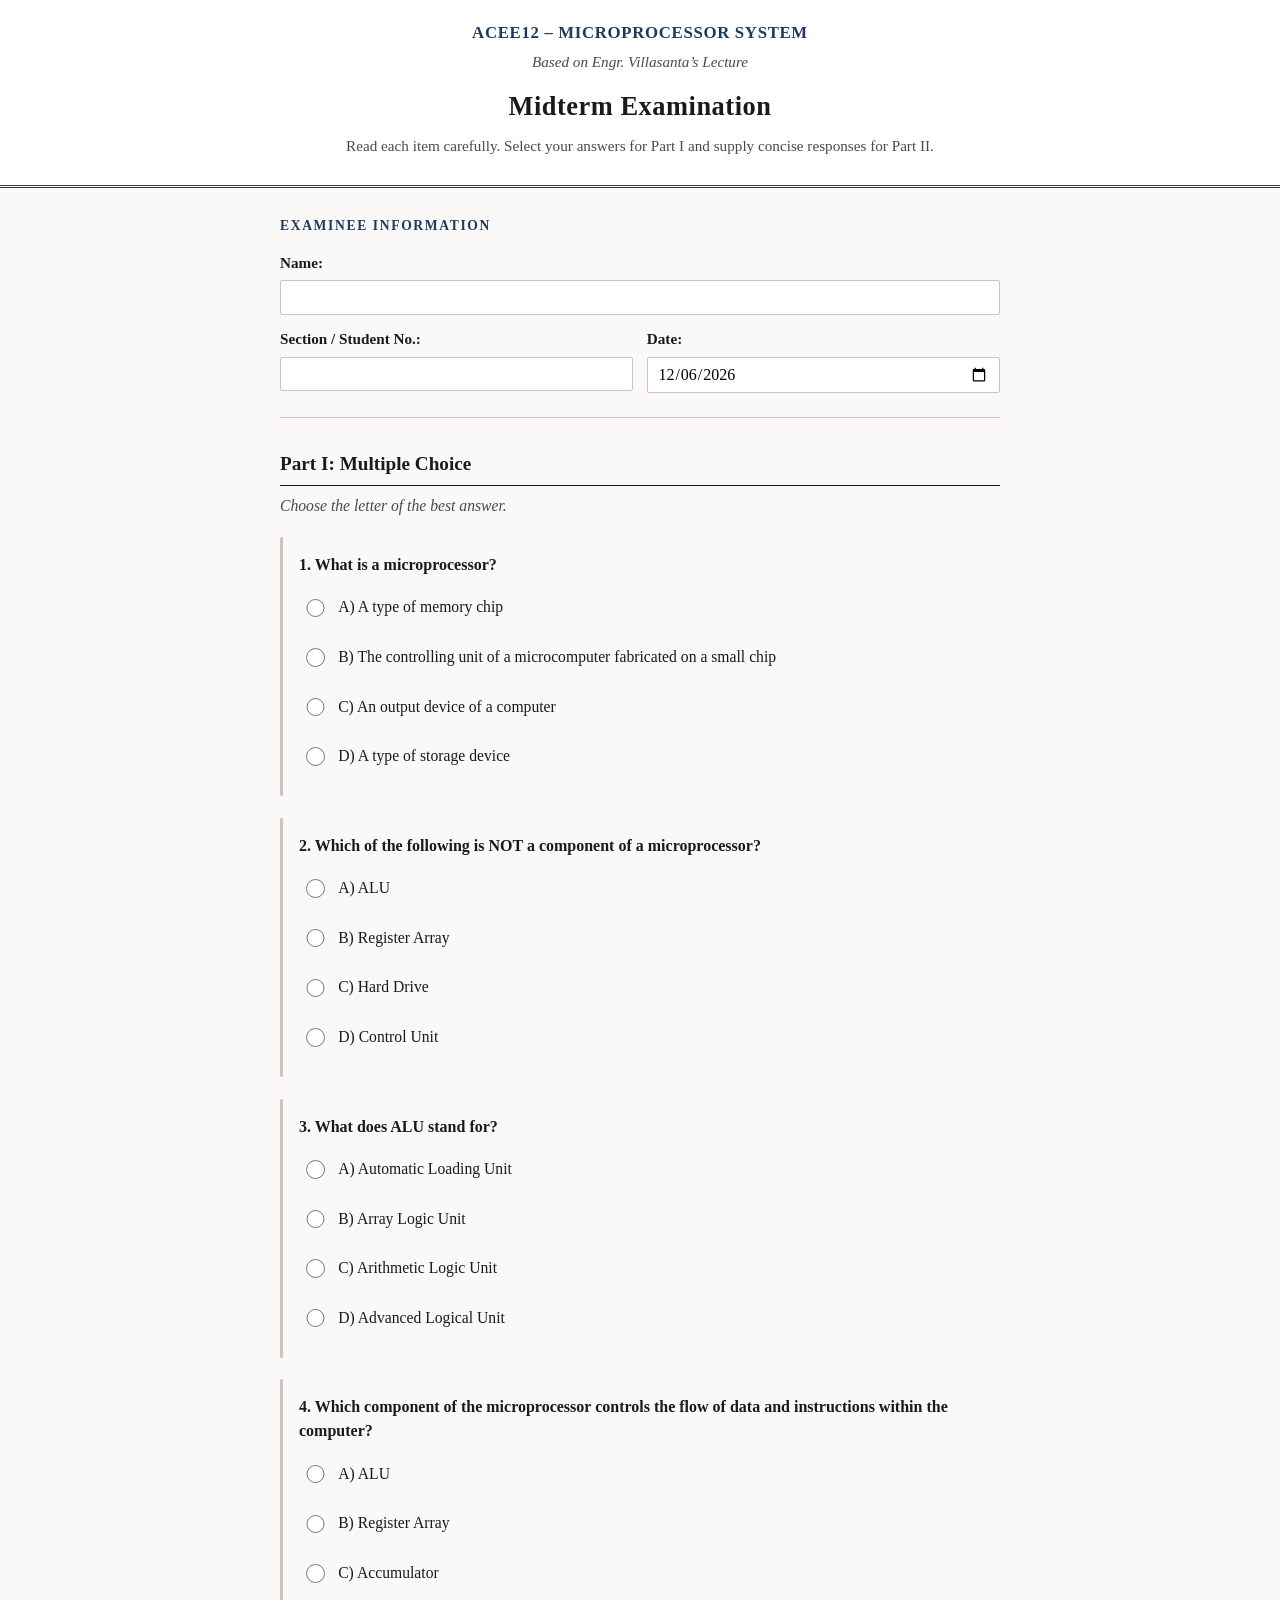
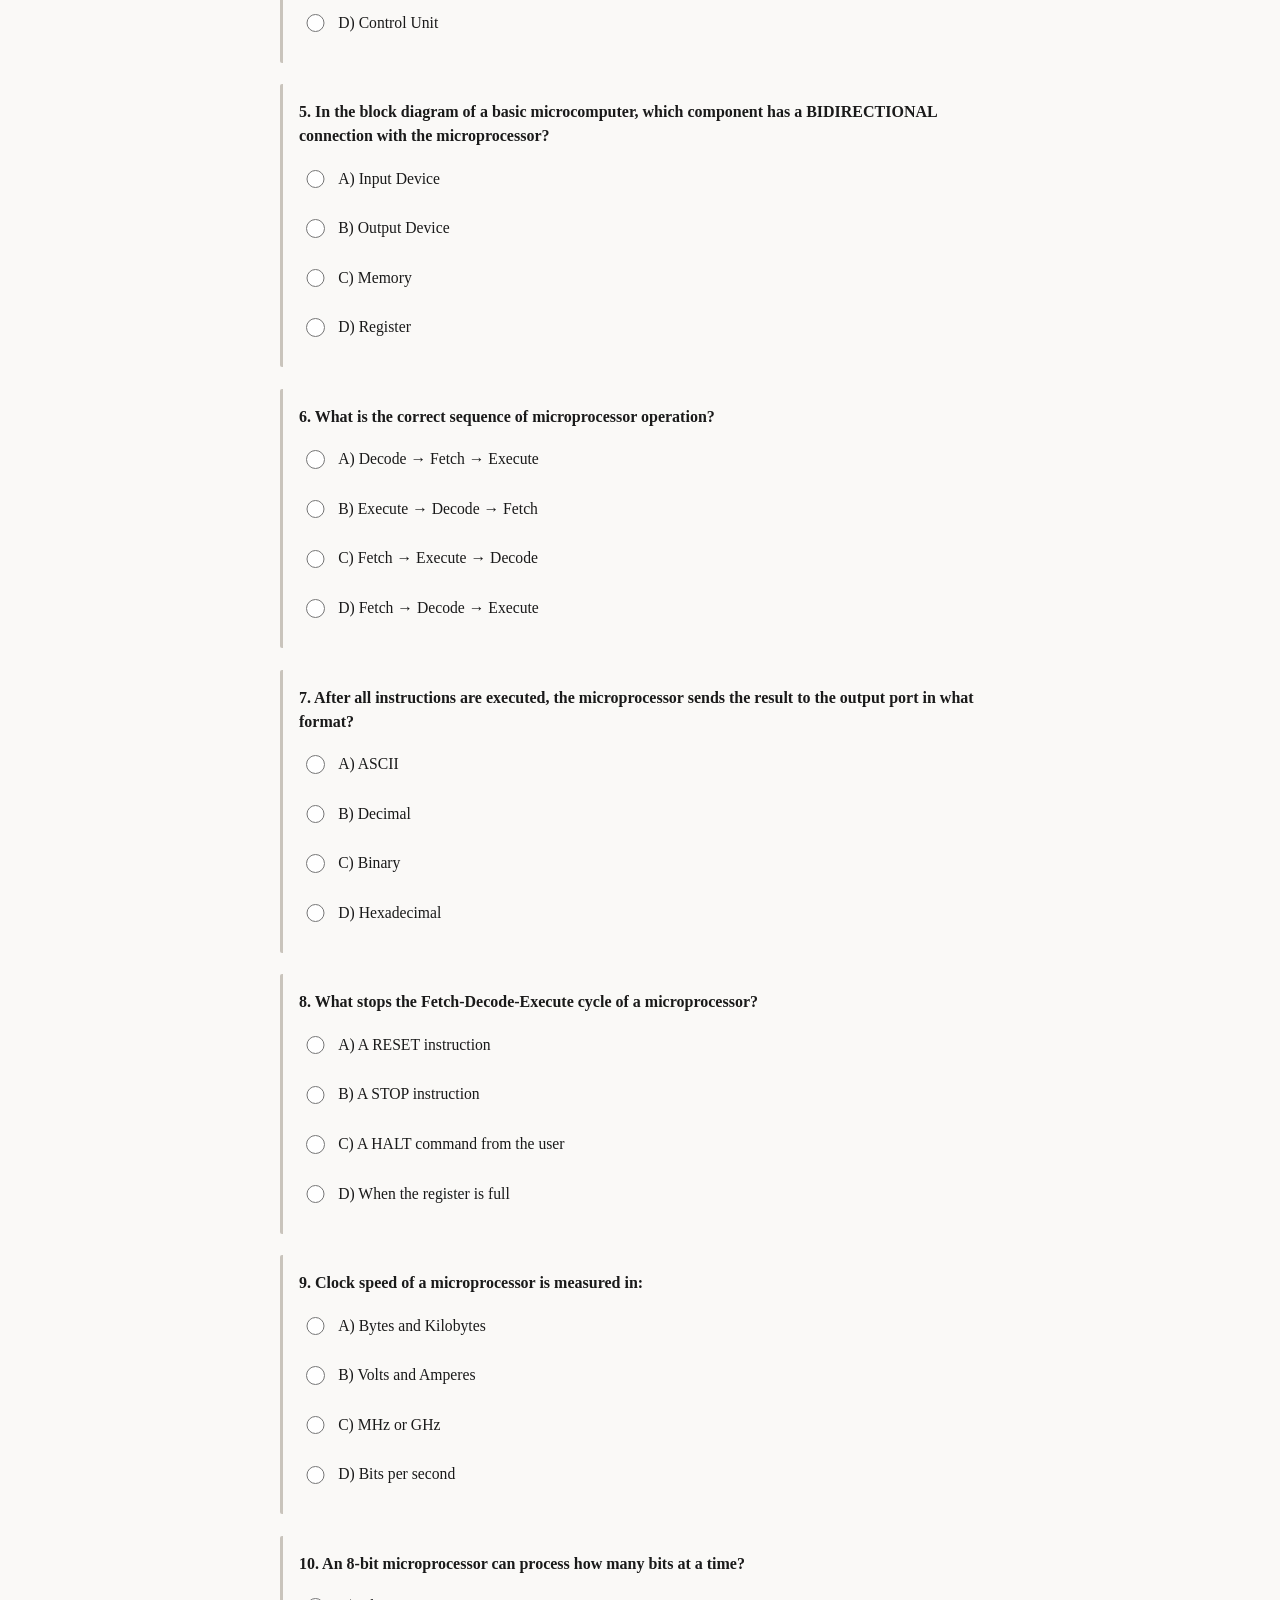
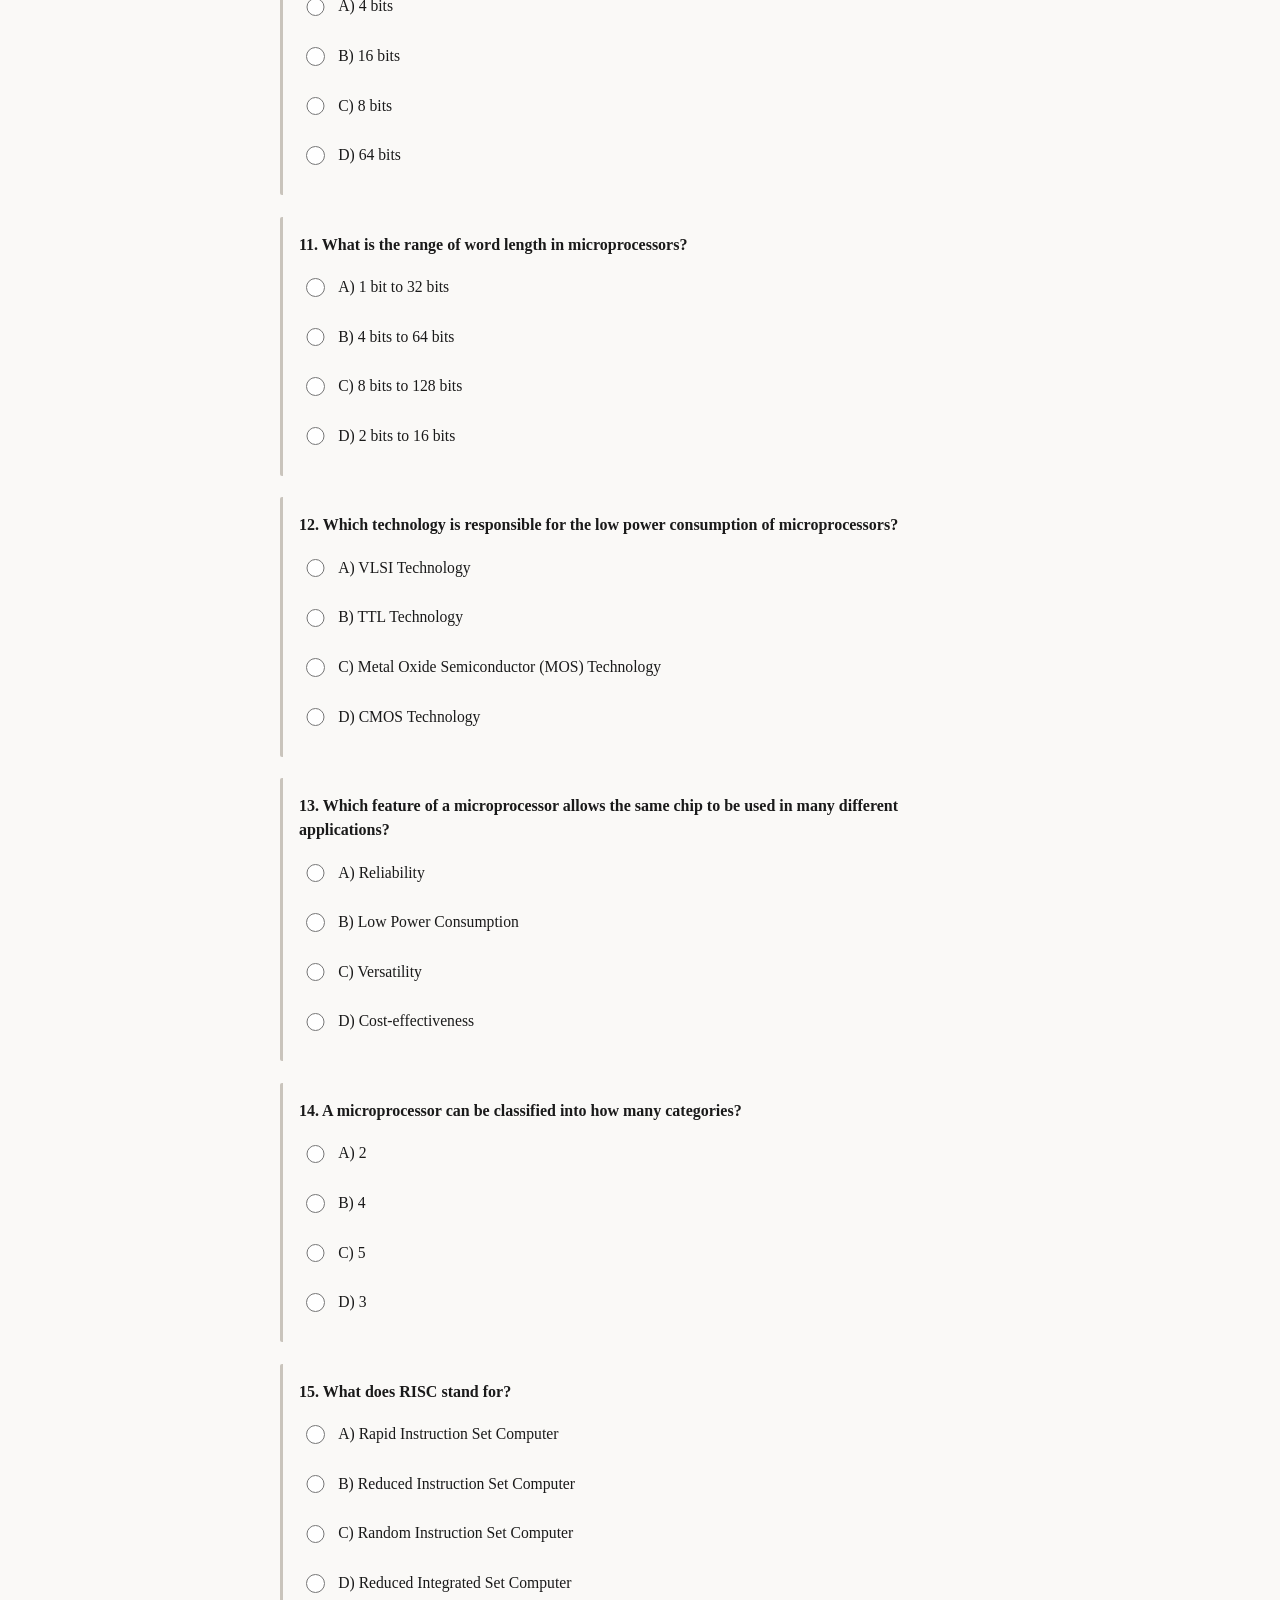
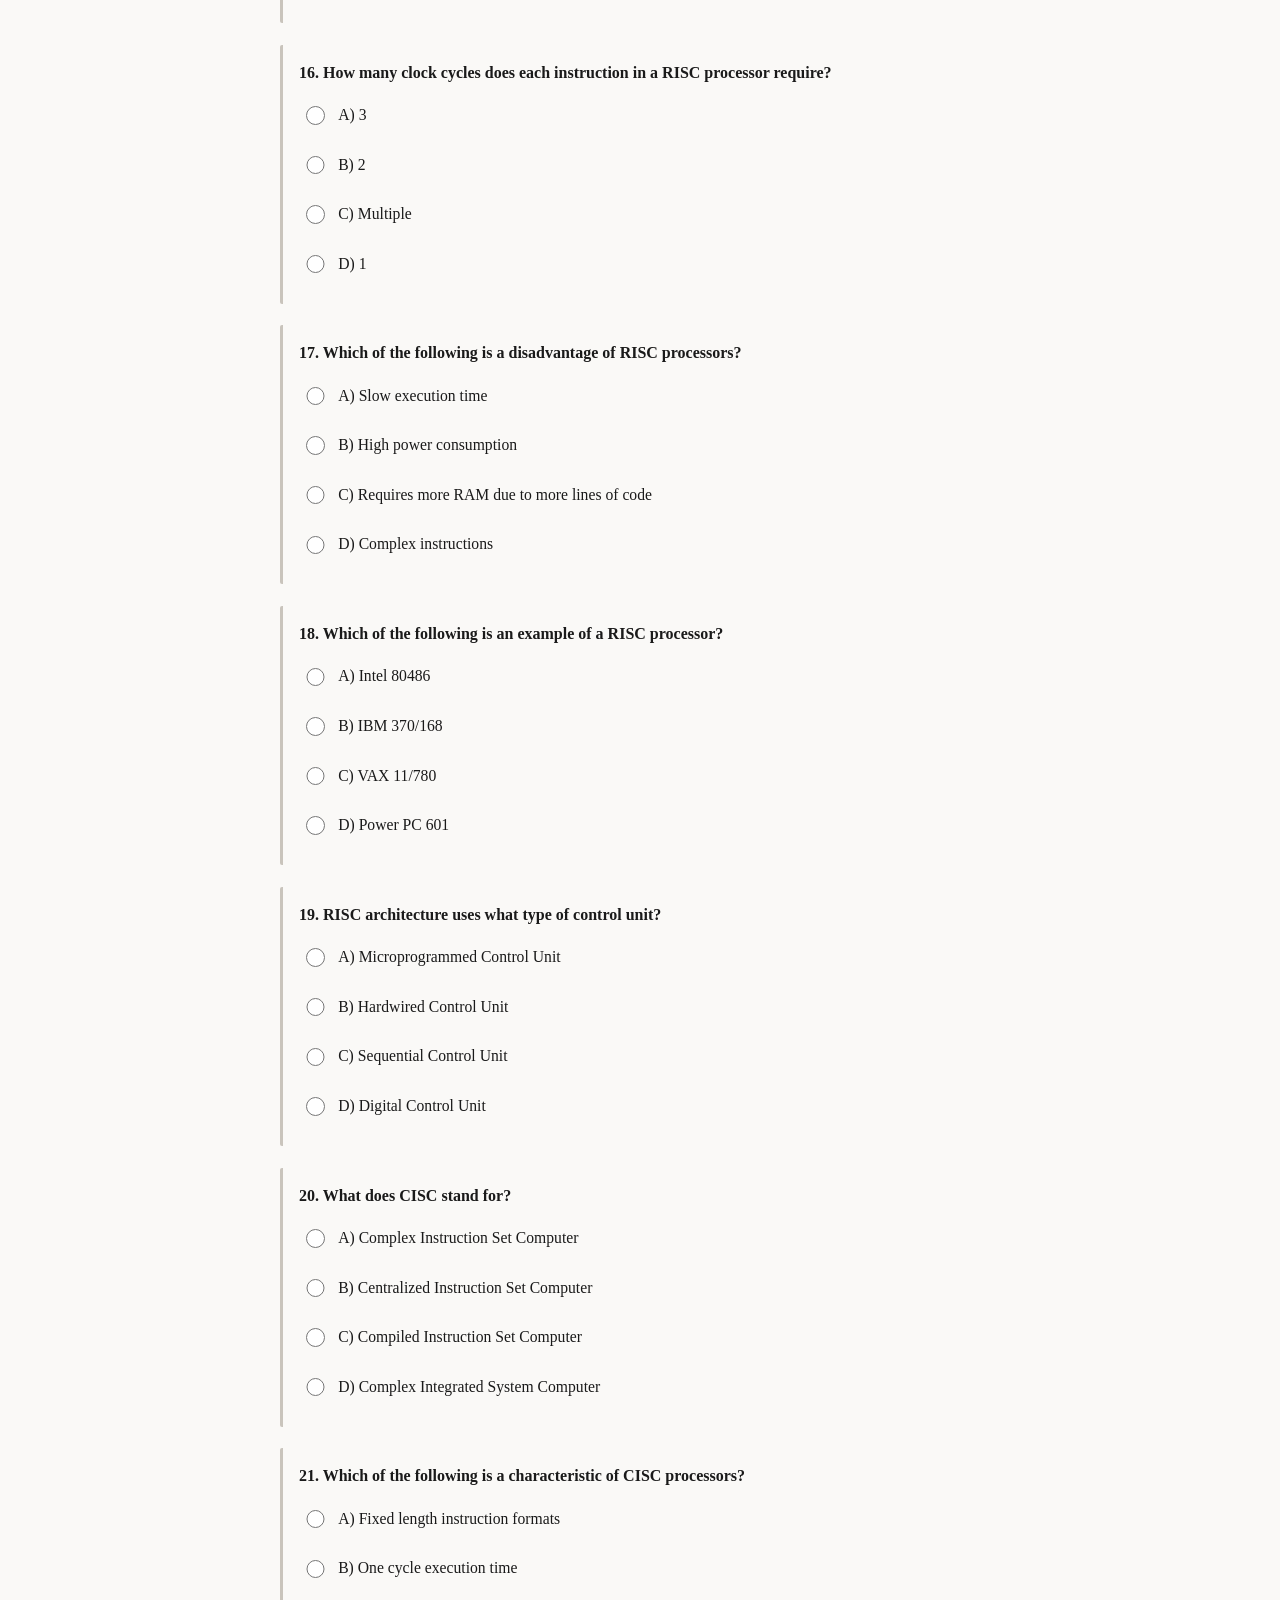
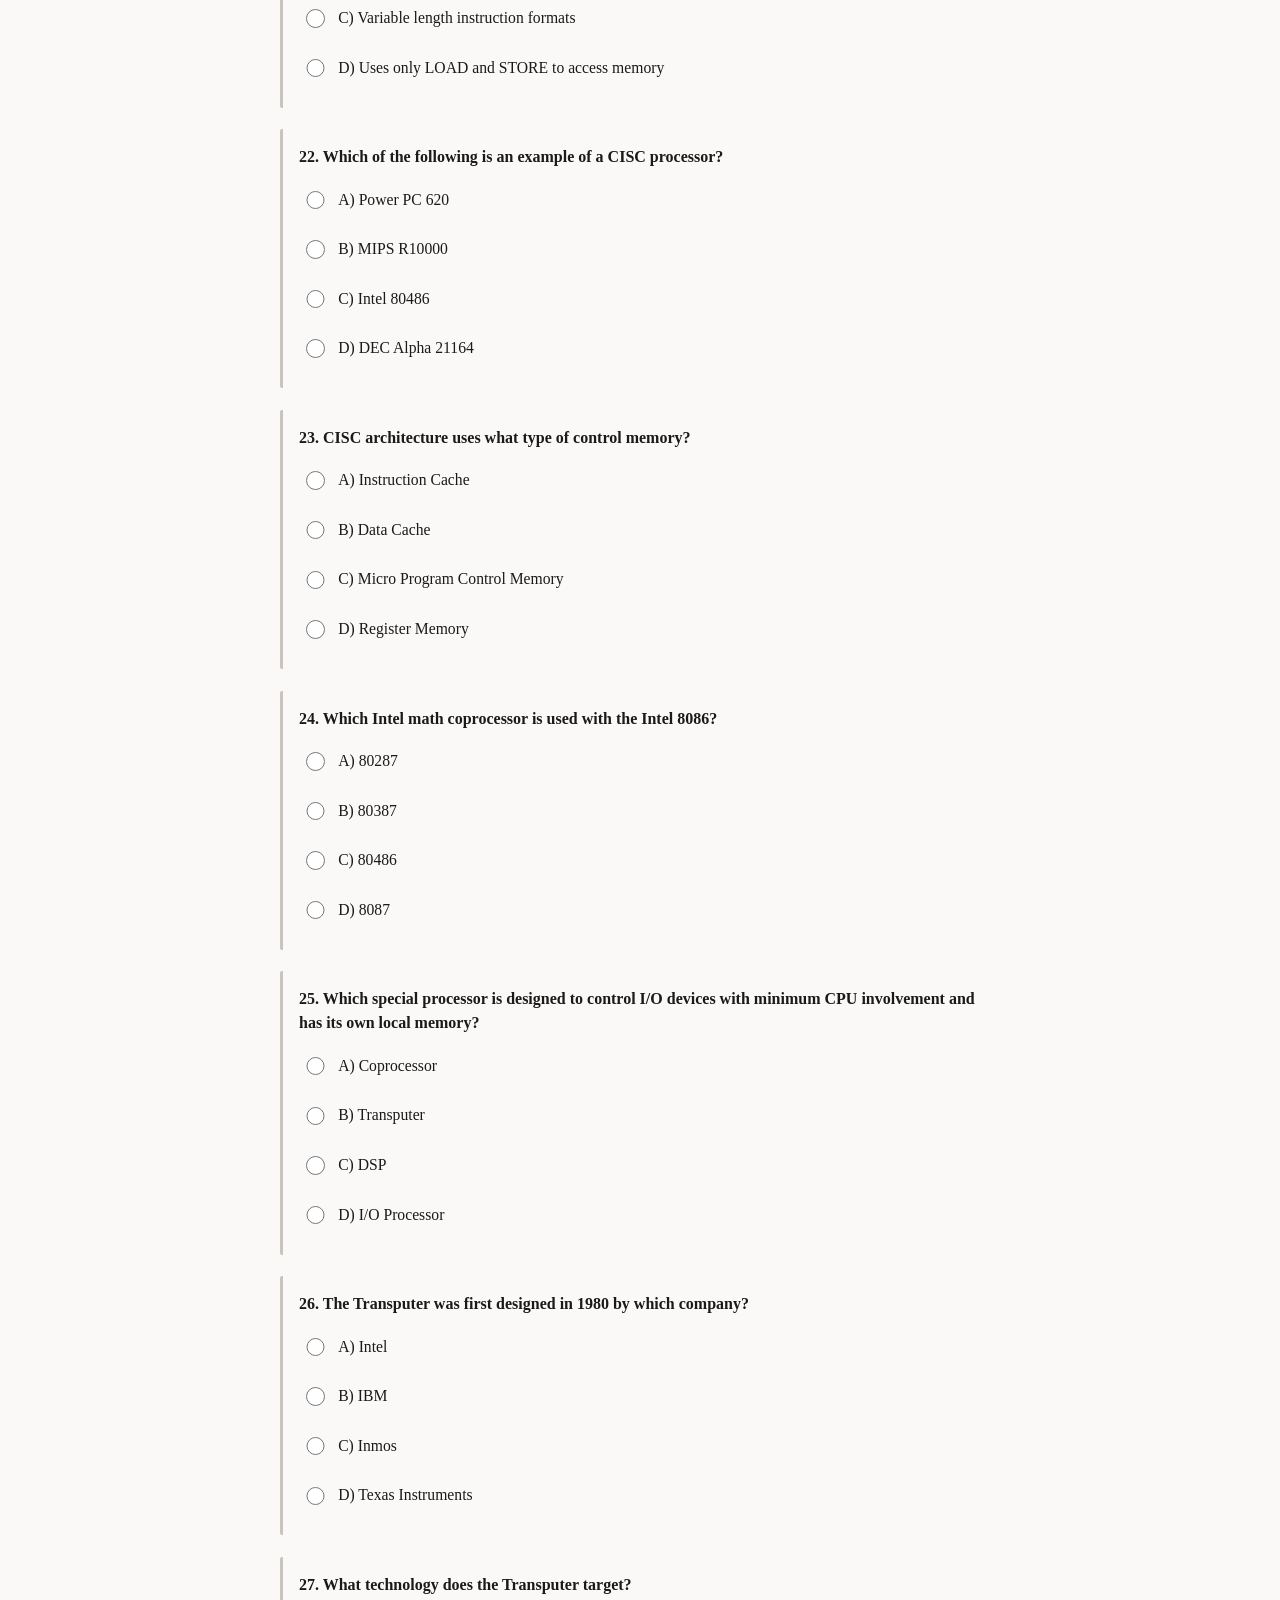
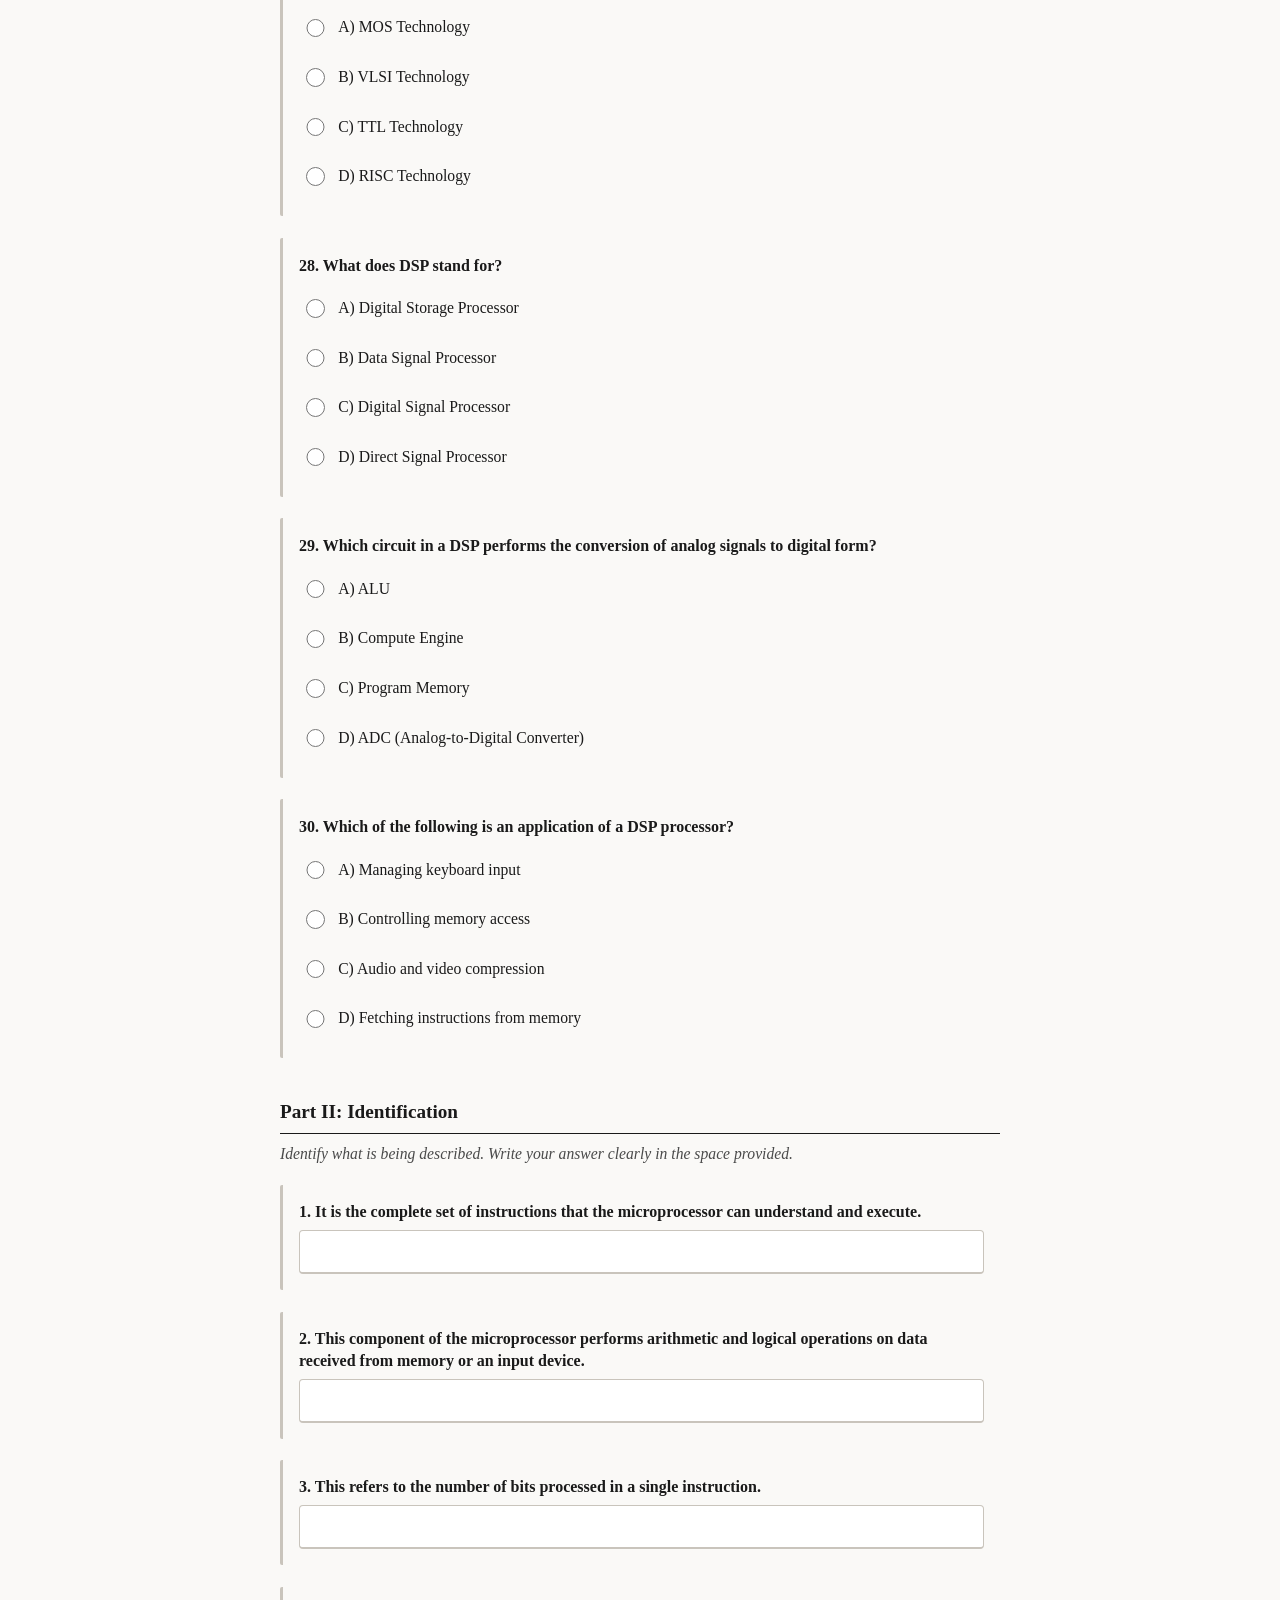
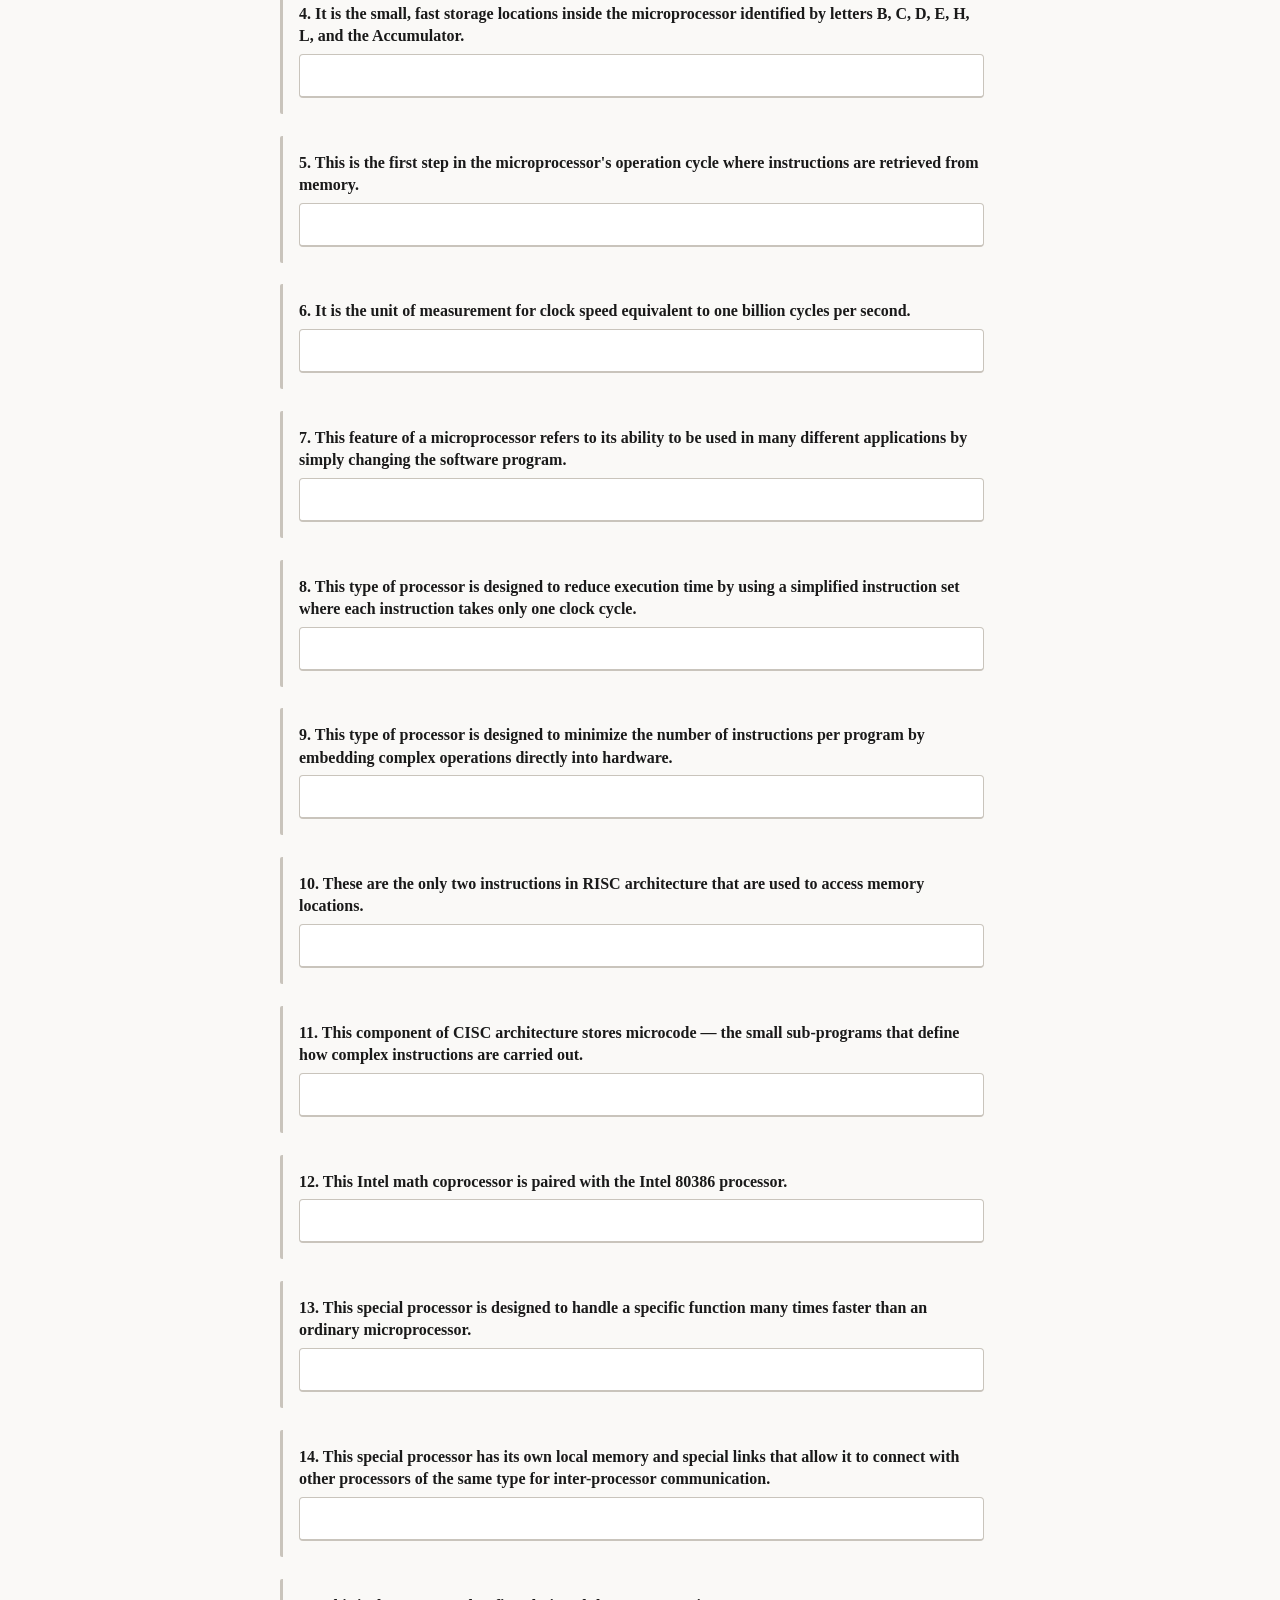
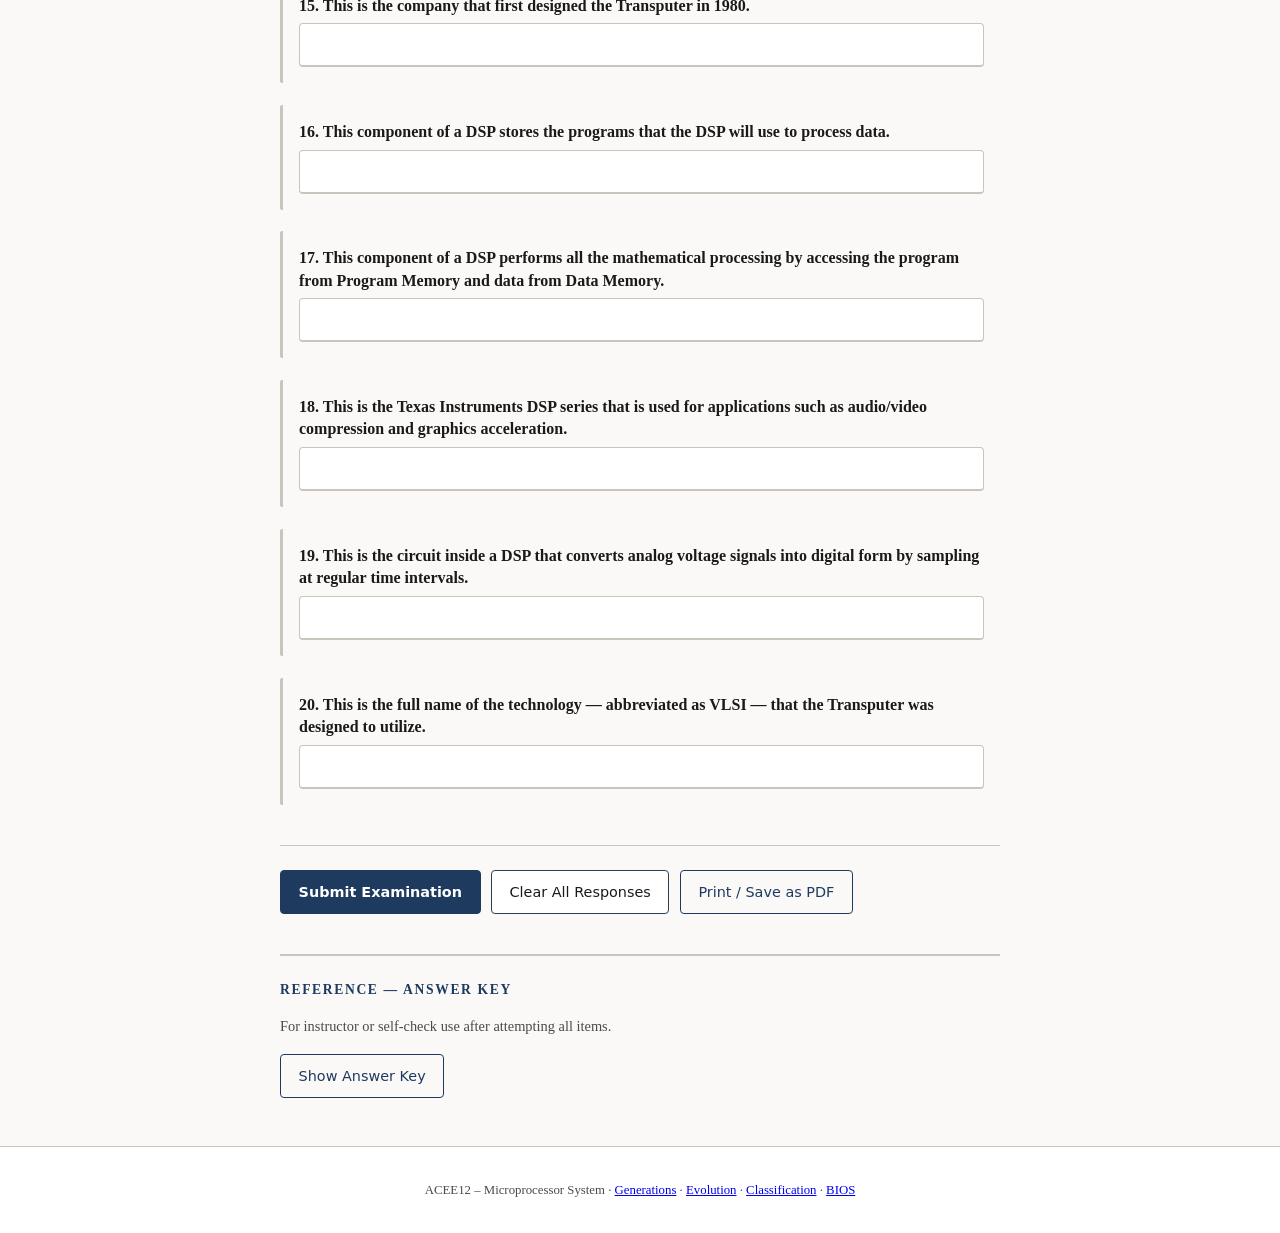
==== index.html @ 852d2b88 "Add files via upload" ====
<!DOCTYPE html>
<html lang="en">
<head>
  <meta charset="UTF-8" />
  <meta name="viewport" content="width=device-width, initial-scale=1.0, viewport-fit=cover" />
  <meta name="theme-color" content="#1e3a5f" />
  <title>ACEE12 – Microprocessor System | Midterm Examination</title>
  <link rel="stylesheet" href="styles.css" />
</head>
<body>
  <header class="exam-header">
    <div class="header-inner">
      <p class="course-code">ACEE12 – Microprocessor System</p>
      <p class="subtitle">Based on Engr. Villasanta&rsquo;s Lecture</p>
      <h1 class="exam-title">Midterm Examination</h1>
      <p class="instructions-lead">Read each item carefully. Select your answers for Part I and supply concise responses for Part II.</p>
    </div>
  </header>

  <main class="exam-main">
    <section class="student-block" aria-labelledby="student-info-heading">
      <h2 id="student-info-heading" class="section-label">Examinee Information</h2>
      <div class="student-grid">
        <label class="field">
          <span>Name:</span>
          <input type="text" name="student_name" id="student_name" autocomplete="name" />
        </label>
        <label class="field">
          <span>Section / Student No.:</span>
          <input type="text" name="student_id" id="student_id" autocomplete="off" />
        </label>
        <label class="field">
          <span>Date:</span>
          <input type="date" name="exam_date" id="exam_date" />
        </label>
      </div>
    </section>

    <form id="exam-form" novalidate>
      <section class="exam-part" aria-labelledby="part1-heading">
        <h2 id="part1-heading" class="part-title">Part I: Multiple Choice</h2>
        <p class="part-direction">Choose the letter of the best answer.</p>
        <div id="mc-container" class="questions"></div>
      </section>

      <section class="exam-part" aria-labelledby="part2-heading">
        <h2 id="part2-heading" class="part-title">Part II: Identification</h2>
        <p class="part-direction">Identify what is being described. Write your answer clearly in the space provided.</p>
        <div id="id-container" class="questions identification"></div>
      </section>

      <div class="actions">
        <button type="submit" class="btn btn-primary">Submit Examination</button>
        <button type="button" class="btn btn-secondary" id="btn-reset">Clear All Responses</button>
        <button type="button" class="btn btn-outline" id="btn-print">Print / Save as PDF</button>
      </div>
    </form>

    <section id="results-panel" class="results-panel hidden" aria-live="polite">
      <h2 class="part-title">Examination Summary</h2>
      <p id="results-summary" class="results-summary"></p>
      <div id="results-detail" class="results-detail"></div>
    </section>

    <section class="answer-key-section" aria-labelledby="key-heading">
      <h2 id="key-heading" class="section-label">Reference — Answer Key</h2>
      <p class="key-note">For instructor or self-check use after attempting all items.</p>
      <button type="button" class="btn btn-outline" id="btn-toggle-key">Show Answer Key</button>
      <div id="answer-key-content" class="answer-key-content hidden"></div>
    </section>
  </main>

  <footer class="exam-footer">
    <p>ACEE12 – Microprocessor System &middot; <a href="generations.html">Generations</a> &middot; <a href="evolution.html">Evolution</a> &middot; <a href="classification.html">Classification</a> &middot; <a href="bios.html">BIOS</a></p>
  </footer>

  <script src="exam.js"></script>
</body>
</html>
---- styles.css ----
/* Formal academic examination layout */

:root {
  --ink: #1a1a1a;
  --muted: #4a4a4a;
  --border: #2c3e50;
  --accent: #1e3a5f;
  --paper: #faf9f7;
  --rule: #c9c4bc;
  --success: #1b5e20;
  --error: #8b1538;
  --glow-green: rgba(46, 125, 50, 0.55);
  --glow-red: rgba(198, 40, 40, 0.55);
}

*,
*::before,
*::after {
  box-sizing: border-box;
}

html {
  font-size: 100%;
  -webkit-text-size-adjust: 100%;
  overflow-x: hidden;
}

body {
  margin: 0;
  font-family: "Georgia", "Times New Roman", Times, serif;
  color: var(--ink);
  background: var(--paper);
  line-height: 1.5;
  overflow-x: hidden;
  padding-left: env(safe-area-inset-left, 0);
  padding-right: env(safe-area-inset-right, 0);
  padding-bottom: env(safe-area-inset-bottom, 0);
}

.exam-header {
  border-bottom: 3px double var(--border);
  background: #fff;
  padding: 2rem clamp(0.875rem, 4vw, 1.5rem) 1.75rem;
  padding-top: max(1.25rem, env(safe-area-inset-top, 0));
}

.header-inner {
  max-width: 48rem;
  margin: 0 auto;
  text-align: center;
}

.course-code {
  margin: 0;
  font-size: 1.05rem;
  font-weight: 700;
  letter-spacing: 0.04em;
  text-transform: uppercase;
  color: var(--accent);
}

.subtitle {
  margin: 0.35rem 0 0;
  font-size: 0.95rem;
  font-style: italic;
  color: var(--muted);
}

.exam-title {
  margin: 1rem 0 0.75rem;
  font-size: clamp(1.2rem, 4.8vw + 0.5rem, 1.65rem);
  font-weight: 700;
  letter-spacing: 0.02em;
  border: none;
  line-height: 1.25;
  hyphens: auto;
  overflow-wrap: break-word;
}

.instructions-lead {
  margin: 0;
  font-size: clamp(0.88rem, 2.5vw, 0.95rem);
  color: var(--muted);
  max-width: 40rem;
  margin-left: auto;
  margin-right: auto;
  line-height: 1.45;
  overflow-wrap: break-word;
}

.exam-main {
  max-width: 48rem;
  margin: 0 auto;
  padding: 1.75rem clamp(0.875rem, 4vw, 1.5rem) 3rem;
  width: 100%;
}

.student-block {
  margin-bottom: 2rem;
  padding-bottom: 1.5rem;
  border-bottom: 1px solid var(--rule);
}

.section-label {
  font-size: 0.85rem;
  text-transform: uppercase;
  letter-spacing: 0.12em;
  color: var(--accent);
  margin: 0 0 1rem;
  font-weight: 700;
}

.student-grid {
  display: grid;
  gap: 0.85rem;
}

@media (min-width: 36rem) {
  .student-grid {
    grid-template-columns: 1fr 1fr;
  }

  .student-grid .field:first-child {
    grid-column: 1 / -1;
  }
}

.field {
  display: flex;
  flex-direction: column;
  gap: 0.35rem;
  font-size: 0.95rem;
}

.field span {
  font-weight: 600;
}

.field input {
  font-family: inherit;
  font-size: 1rem;
  padding: 0.45rem 0.6rem;
  border: 1px solid var(--rule);
  border-radius: 2px;
  background: #fff;
}

.field input:focus {
  outline: 2px solid var(--accent);
  outline-offset: 1px;
}

.exam-part {
  margin-bottom: 2.5rem;
}

.part-title {
  font-size: 1.2rem;
  margin: 0 0 0.35rem;
  padding-bottom: 0.35rem;
  border-bottom: 1px solid var(--ink);
  font-weight: 700;
}

.part-direction {
  margin: 0.5rem 0 1.25rem;
  font-style: italic;
  color: var(--muted);
  font-size: 0.98rem;
}

.questions {
  display: flex;
  flex-direction: column;
  gap: 1.35rem;
}

.mc-item,
.id-item {
  padding: 1rem 1rem 1rem 0;
  border-left: 3px solid var(--rule);
  padding-left: 1rem;
  border-radius: 2px;
  transition: box-shadow 0.35s ease, border-left-color 0.35s ease, background-color 0.35s ease;
}

.mc-item.answer-correct,
.id-item.answer-correct {
  border-left-color: #2e7d32;
  background-color: rgba(46, 125, 50, 0.06);
  box-shadow:
    0 0 0 1px rgba(46, 125, 50, 0.35),
    0 0 20px 4px var(--glow-green),
    0 0 40px 8px rgba(46, 125, 50, 0.15);
  animation: glow-green-pulse 2s ease-in-out infinite;
}

.mc-item.answer-incorrect,
.id-item.answer-incorrect {
  border-left-color: #c62828;
  background-color: rgba(198, 40, 40, 0.06);
  box-shadow:
    0 0 0 1px rgba(198, 40, 40, 0.4),
    0 0 20px 4px var(--glow-red),
    0 0 40px 8px rgba(198, 40, 40, 0.18);
  animation: glow-red-pulse 2s ease-in-out infinite;
}

@keyframes glow-green-pulse {
  0%,
  100% {
    box-shadow:
      0 0 0 1px rgba(46, 125, 50, 0.35),
      0 0 16px 3px var(--glow-green),
      0 0 32px 6px rgba(46, 125, 50, 0.12);
  }
  50% {
    box-shadow:
      0 0 0 1px rgba(46, 125, 50, 0.45),
      0 0 24px 6px rgba(46, 125, 50, 0.65),
      0 0 48px 10px rgba(46, 125, 50, 0.2);
  }
}

@keyframes glow-red-pulse {
  0%,
  100% {
    box-shadow:
      0 0 0 1px rgba(198, 40, 40, 0.4),
      0 0 16px 3px var(--glow-red),
      0 0 32px 6px rgba(198, 40, 40, 0.14);
  }
  50% {
    box-shadow:
      0 0 0 1px rgba(198, 40, 40, 0.5),
      0 0 24px 6px rgba(198, 40, 40, 0.7),
      0 0 48px 10px rgba(198, 40, 40, 0.22);
  }
}

.mc-stem {
  margin: 0 0 0.65rem;
  font-weight: 600;
  overflow-wrap: break-word;
  hyphens: auto;
}

.mc-options {
  display: flex;
  flex-direction: column;
  gap: 0.35rem;
}

.mc-options label {
  display: flex;
  align-items: flex-start;
  gap: 0.65rem;
  cursor: pointer;
  font-size: clamp(0.9rem, 2.8vw, 0.98rem);
  padding: 0.5rem 0.35rem 0.5rem 0.15rem;
  margin: 0 -0.15rem 0 0;
  min-height: 2.75rem;
  touch-action: manipulation;
  -webkit-tap-highlight-color: rgba(30, 58, 95, 0.12);
  border-radius: 4px;
}

.mc-options label:active {
  background: rgba(30, 58, 95, 0.06);
}

.mc-options input {
  margin-top: 0.2rem;
  flex-shrink: 0;
  width: 1.15rem;
  height: 1.15rem;
  accent-color: var(--accent);
}

.mc-options span {
  overflow-wrap: break-word;
  min-width: 0;
}

.identification .id-item label {
  display: block;
  font-weight: 600;
  margin-bottom: 0.4rem;
  overflow-wrap: break-word;
  hyphens: auto;
  line-height: 1.4;
}

.identification .id-item input[type="text"] {
  width: 100%;
  max-width: 100%;
  font-family: inherit;
  font-size: 1rem;
  padding: 0.55rem 0.65rem;
  min-height: 2.75rem;
  border: 1px solid var(--rule);
  border-bottom-width: 2px;
  border-radius: 4px;
  background: #fff;
}

.identification .id-item input:focus {
  outline: 2px solid var(--accent);
  outline-offset: 0;
}

.actions {
  display: flex;
  flex-wrap: wrap;
  gap: 0.65rem;
  margin: 2rem 0;
  padding-top: 1.5rem;
  border-top: 1px solid var(--rule);
}

.btn {
  font-family: "Segoe UI", system-ui, sans-serif;
  font-size: 0.9rem;
  padding: 0.6rem 1.1rem;
  min-height: 2.75rem;
  border-radius: 4px;
  cursor: pointer;
  border: 1px solid var(--border);
  touch-action: manipulation;
  -webkit-tap-highlight-color: rgba(30, 58, 95, 0.15);
}

.btn-primary {
  background: var(--accent);
  color: #fff;
  border-color: var(--accent);
  font-weight: 600;
}

.btn-primary:hover {
  background: #152d49;
}

.btn-secondary {
  background: #fff;
  color: var(--ink);
}

.btn-outline {
  background: transparent;
  color: var(--accent);
  border-color: var(--accent);
}

.results-panel {
  margin-top: 1.5rem;
  padding: 1.25rem 1.25rem 1.5rem;
  border: 1px solid var(--border);
  background: #fff;
}

.results-panel.hidden {
  display: none;
}

.results-summary {
  font-size: 1.05rem;
  margin: 0 0 1rem;
  font-weight: 600;
}

.results-detail {
  font-size: 0.92rem;
  overflow-x: auto;
  -webkit-overflow-scrolling: touch;
  max-width: 100%;
}

.results-detail h3 {
  font-size: 0.95rem;
  margin: 1.25rem 0 0.5rem;
  font-family: "Segoe UI", system-ui, sans-serif;
  font-weight: 600;
}

.results-detail h3:first-child {
  margin-top: 0;
}

.results-detail table {
  width: 100%;
  min-width: 16rem;
  border-collapse: collapse;
  margin-top: 0.75rem;
}

.results-detail th,
.results-detail td {
  text-align: left;
  padding: 0.45rem 0.5rem;
  border: 1px solid var(--rule);
  overflow-wrap: anywhere;
  word-break: break-word;
}

.results-detail th {
  background: #eef1f4;
  font-family: "Segoe UI", system-ui, sans-serif;
  font-size: 0.8rem;
}

.correct {
  color: var(--success);
}

.incorrect {
  color: var(--error);
}

.answer-key-section {
  margin-top: 2.5rem;
  padding-top: 1.5rem;
  border-top: 2px solid var(--rule);
}

.key-note {
  font-size: 0.9rem;
  color: var(--muted);
  margin: 0 0 1rem;
}

.answer-key-content {
  margin-top: 1rem;
  padding: 1rem;
  background: #fff;
  border: 1px solid var(--rule);
  font-size: 0.9rem;
}

.answer-key-content.hidden {
  display: none;
}

.key-grid {
  display: grid;
  grid-template-columns: repeat(auto-fill, minmax(min(100%, 7.5rem), 1fr));
  gap: 0.35rem 0.75rem;
}

.key-grid div {
  padding: 0.2rem 0;
  border-bottom: 1px dotted var(--rule);
}

.exam-footer {
  text-align: center;
  padding: 1.25rem clamp(0.75rem, 3vw, 1.5rem);
  font-size: clamp(0.75rem, 2.5vw, 0.8rem);
  color: var(--muted);
  border-top: 1px solid var(--rule);
  background: #fff;
  line-height: 1.6;
  overflow-wrap: break-word;
}

.exam-footer a {
  word-break: break-word;
}

@media (max-width: 36rem) {
  .course-code {
    font-size: 0.82rem;
    letter-spacing: 0.03em;
  }

  .subtitle {
    font-size: 0.88rem;
  }

  .part-title {
    font-size: 1.08rem;
  }

  .part-direction {
    font-size: 0.9rem;
  }

  .mc-item,
  .id-item {
    padding-left: 0.75rem;
    padding-right: 0;
    margin-inline: 0;
  }

  .mc-item.answer-correct,
  .id-item.answer-correct {
    animation: none;
    box-shadow:
      0 0 0 1px rgba(46, 125, 50, 0.35),
      0 0 14px 3px var(--glow-green);
  }

  .mc-item.answer-incorrect,
  .id-item.answer-incorrect {
    animation: none;
    box-shadow:
      0 0 0 1px rgba(198, 40, 40, 0.4),
      0 0 14px 3px var(--glow-red);
  }

  .actions {
    flex-direction: column;
    align-items: stretch;
  }

  .actions .btn {
    width: 100%;
    justify-content: center;
  }

  .results-panel {
    padding: 1rem;
  }

  .results-detail th,
  .results-detail td {
    font-size: 0.8rem;
    padding: 0.35rem 0.4rem;
  }

  .field input,
  .identification .id-item input[type="text"] {
    font-size: 16px;
  }

  .key-grid {
    grid-template-columns: 1fr;
  }

  .answer-key-content {
    padding: 0.75rem;
    font-size: 0.85rem;
  }
}

@media (prefers-reduced-motion: reduce) {
  .mc-item,
  .id-item {
    transition: none;
  }

  .mc-item.answer-correct,
  .id-item.answer-correct,
  .mc-item.answer-incorrect,
  .id-item.answer-incorrect {
    animation: none;
  }
}

@media print {
  .actions,
  #btn-toggle-key {
    display: none !important;
  }

  body {
    background: #fff;
  }

  .mc-options input {
    print-color-adjust: exact;
    -webkit-print-color-adjust: exact;
  }

  .mc-item.answer-correct,
  .id-item.answer-correct,
  .mc-item.answer-incorrect,
  .id-item.answer-incorrect {
    animation: none;
    box-shadow: none;
  }

  .mc-item.answer-correct,
  .id-item.answer-correct {
    border-left: 4px solid #2e7d32;
    background: rgba(46, 125, 50, 0.08);
  }

  .mc-item.answer-incorrect,
  .id-item.answer-incorrect {
    border-left: 4px solid #c62828;
    background: rgba(198, 40, 40, 0.08);
  }
}
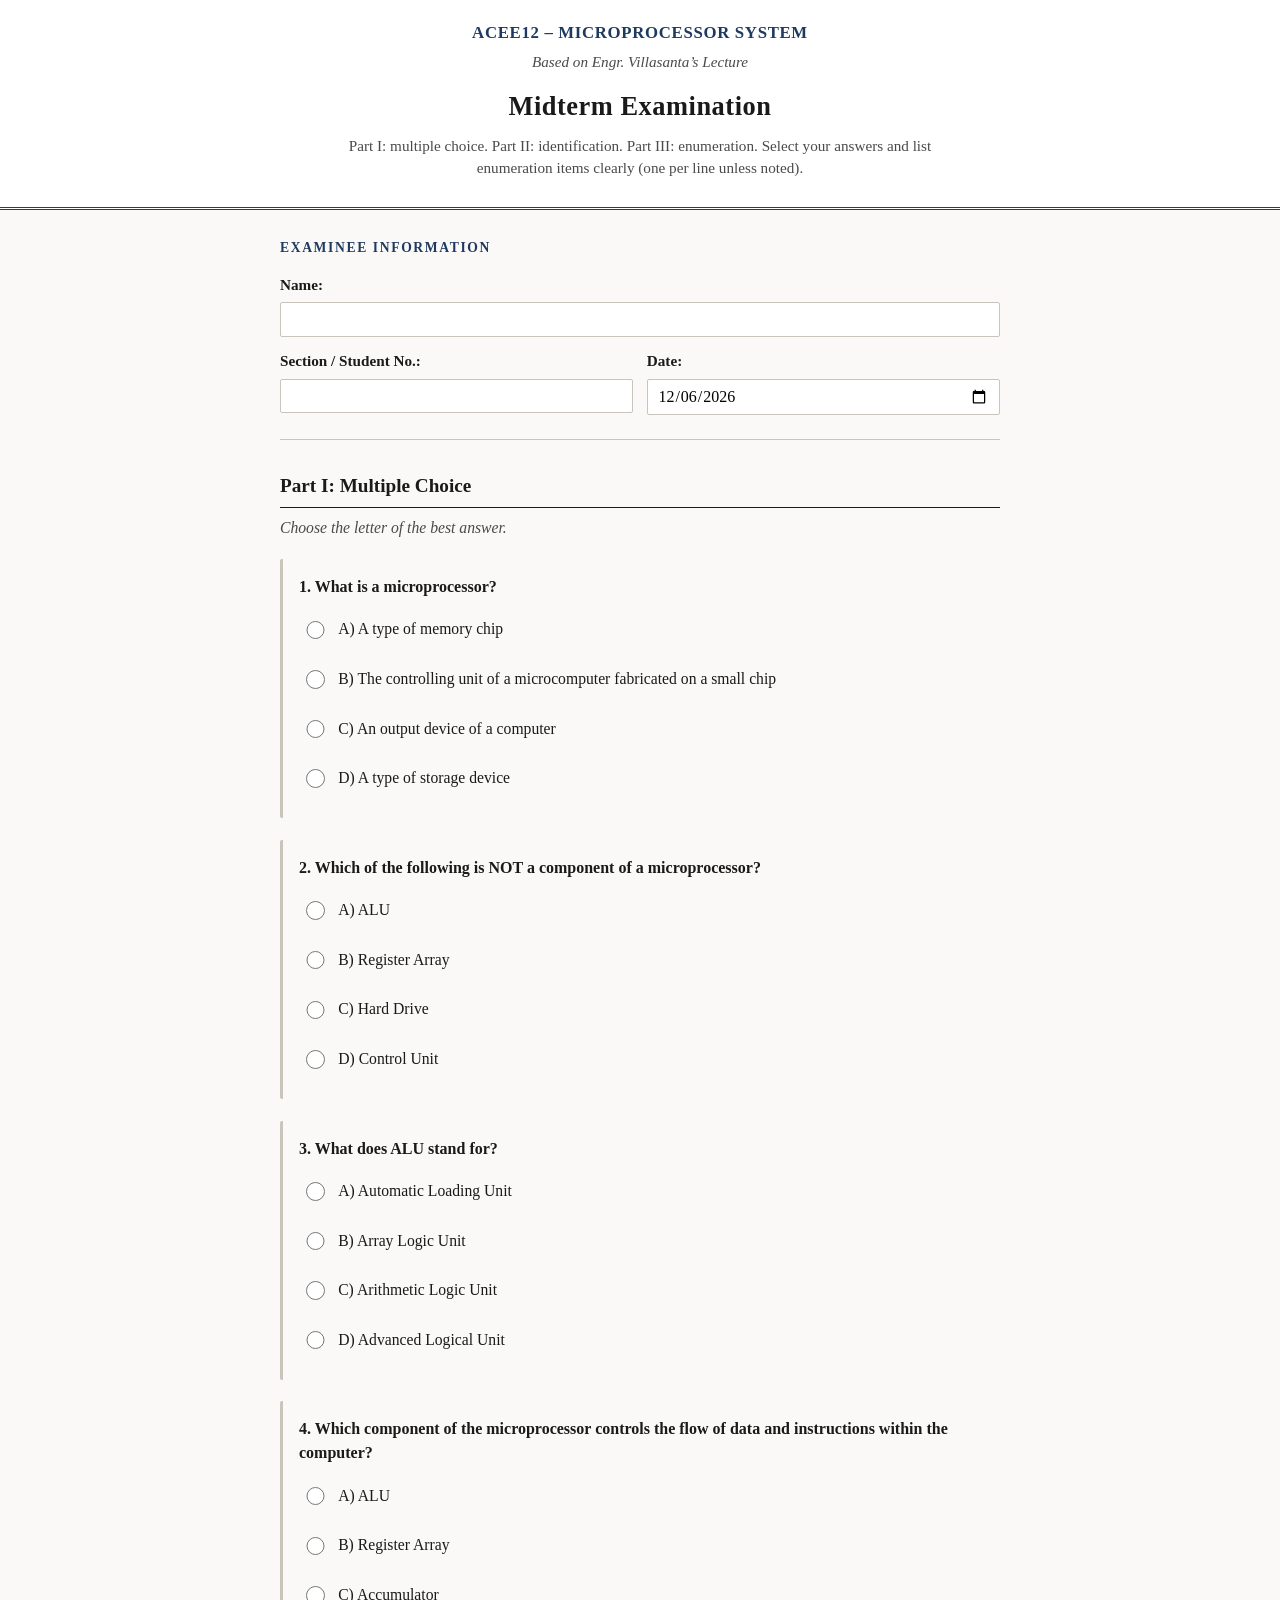
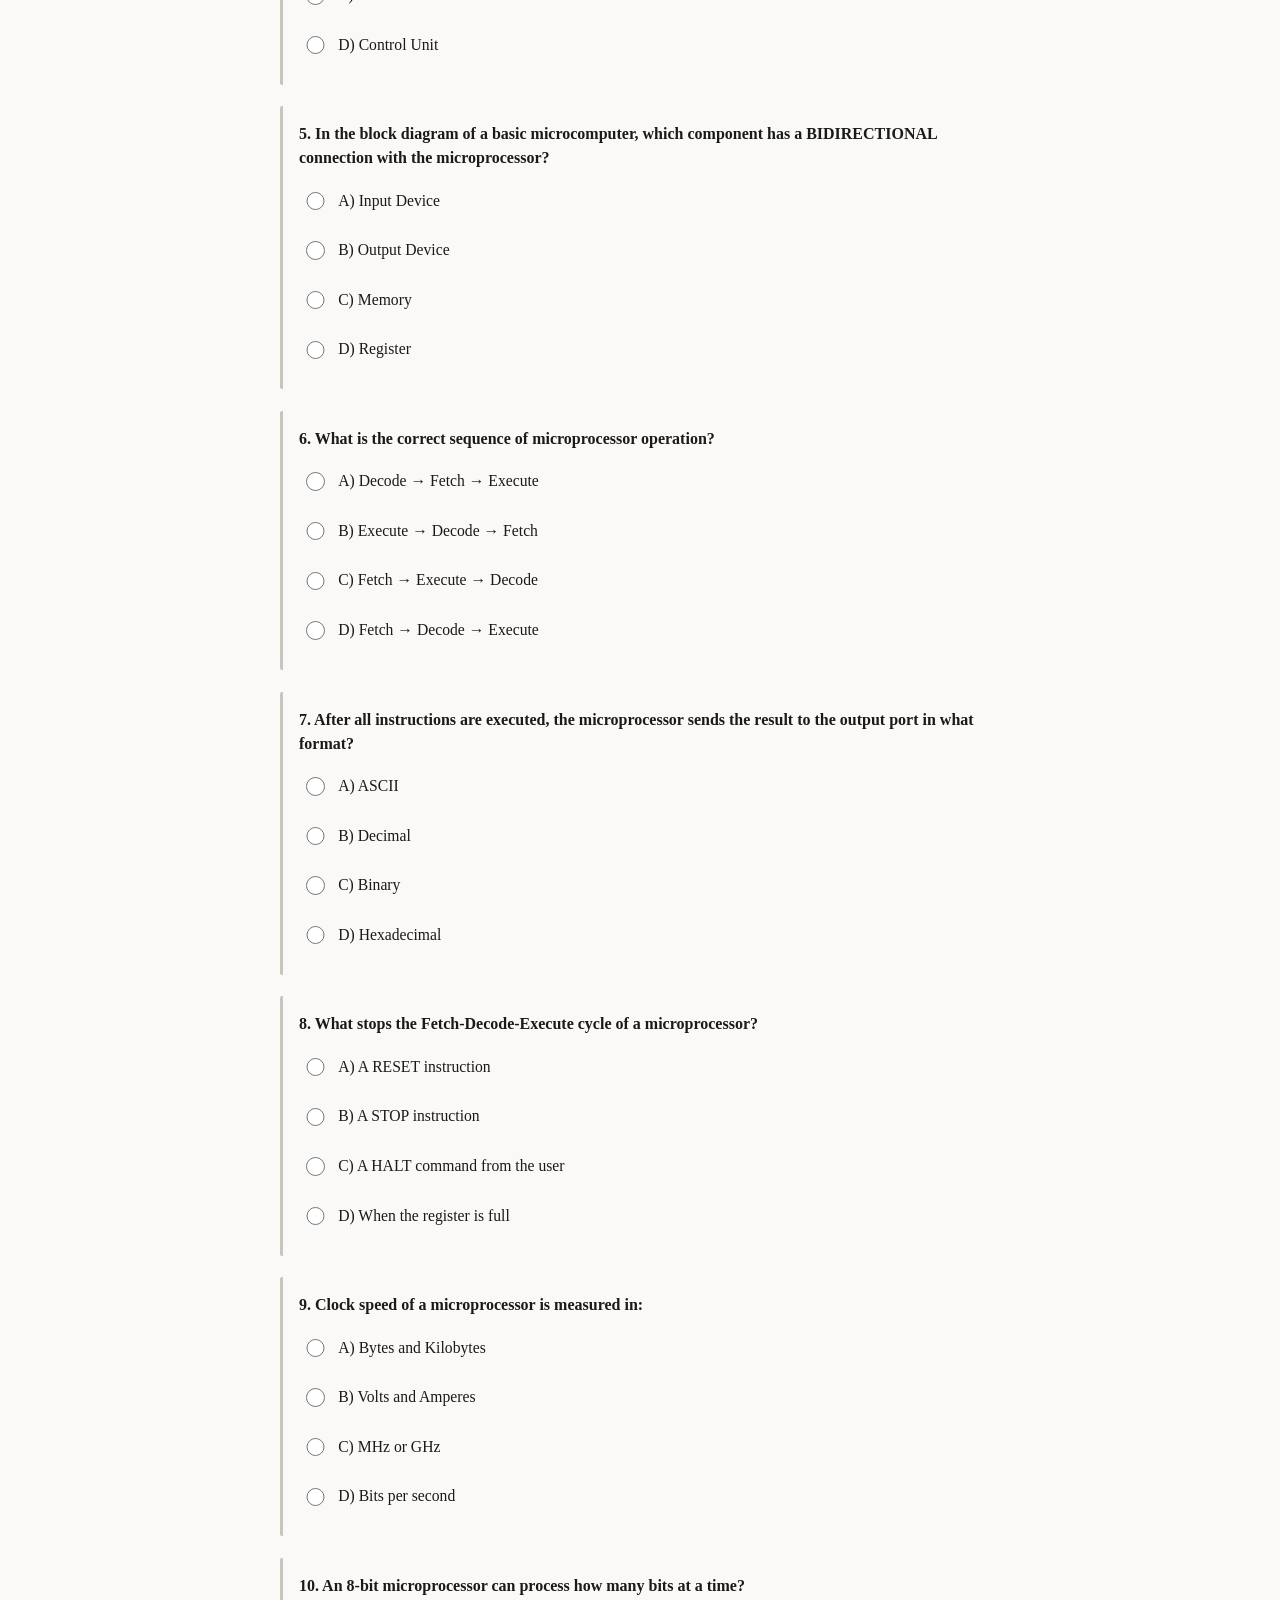
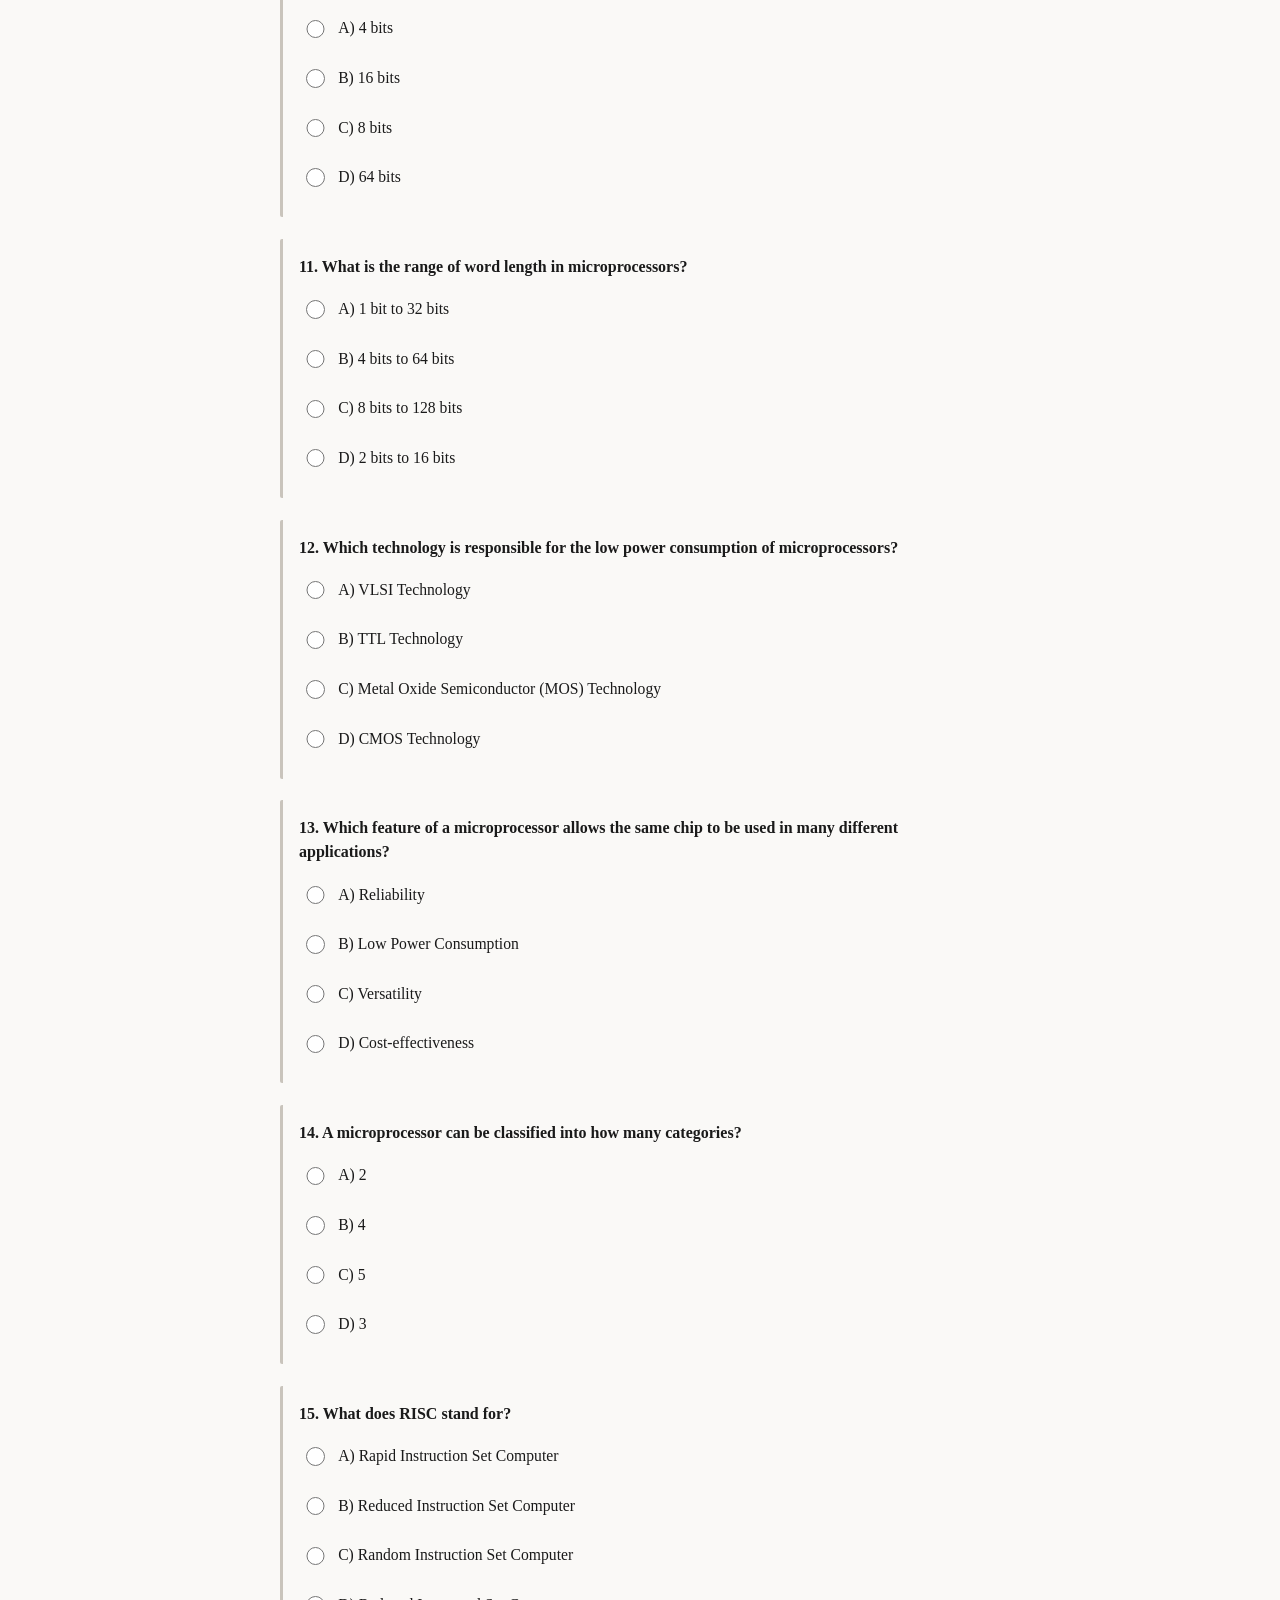
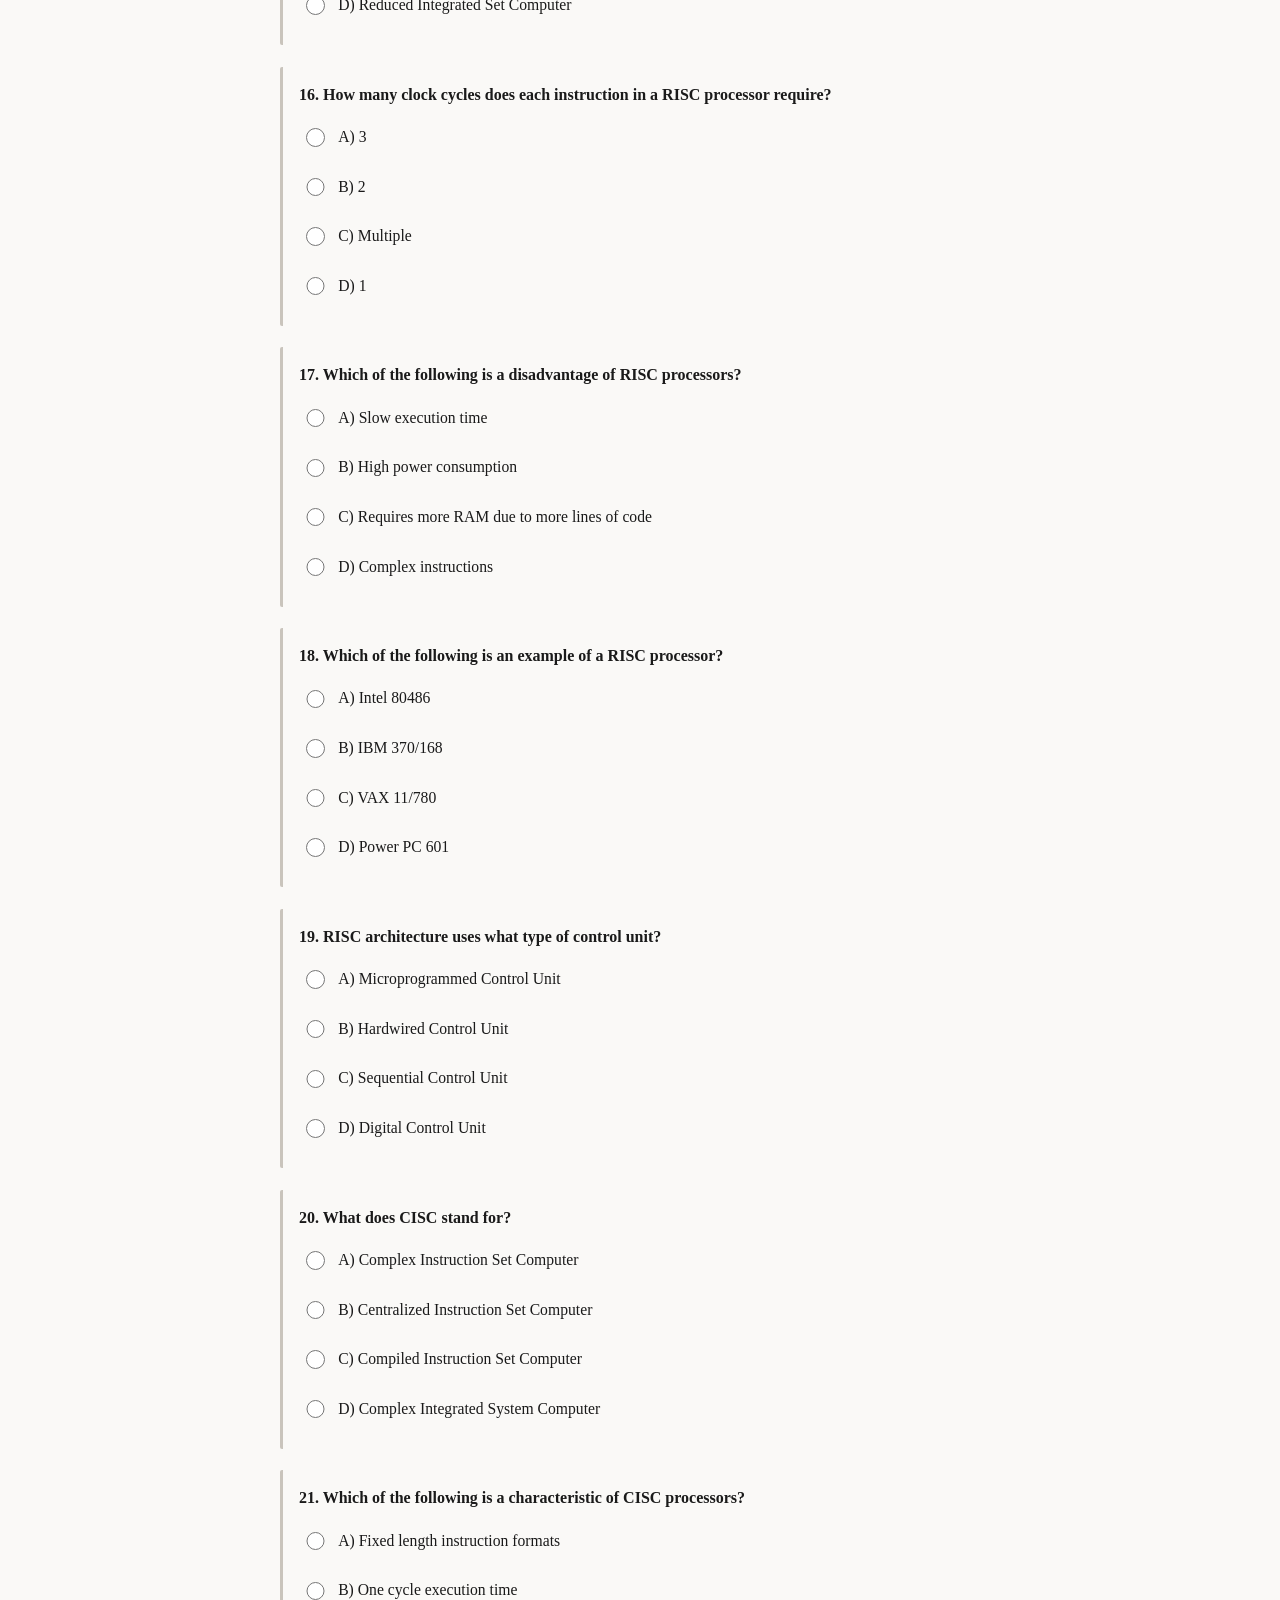
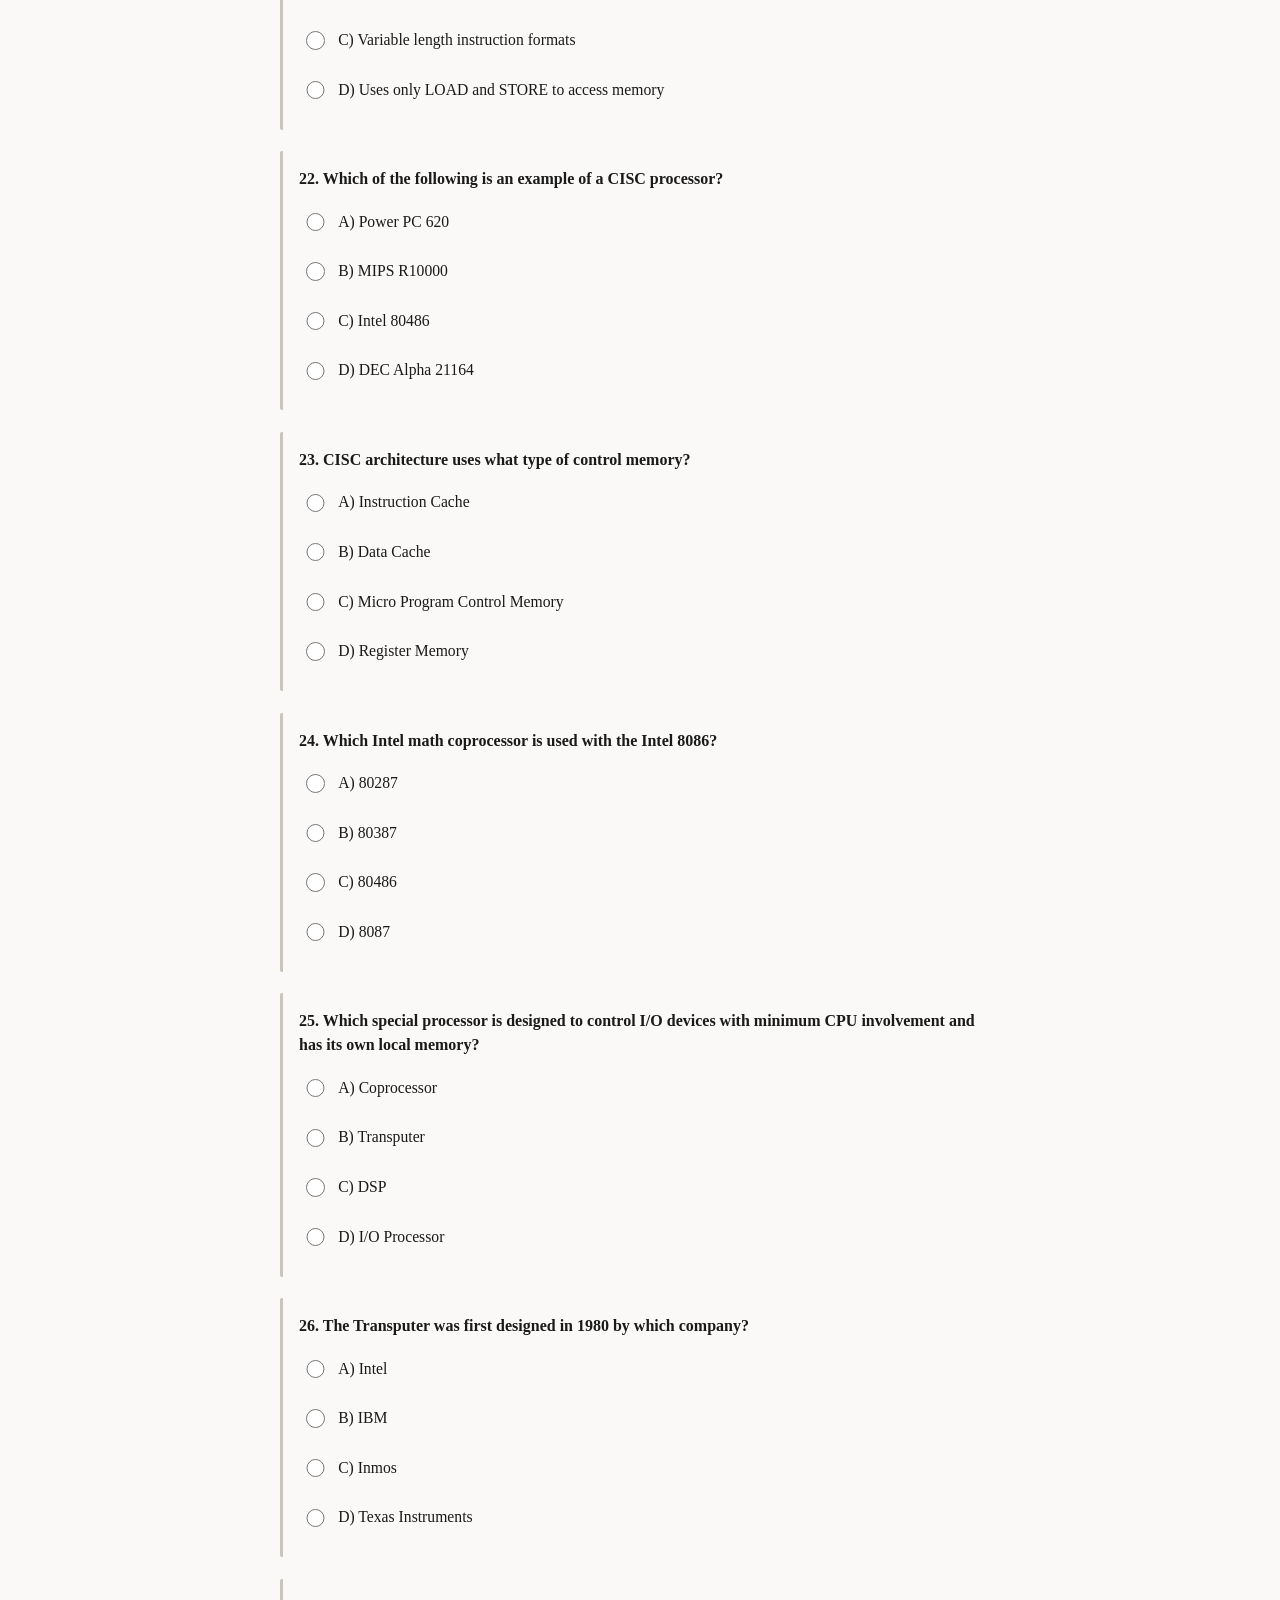
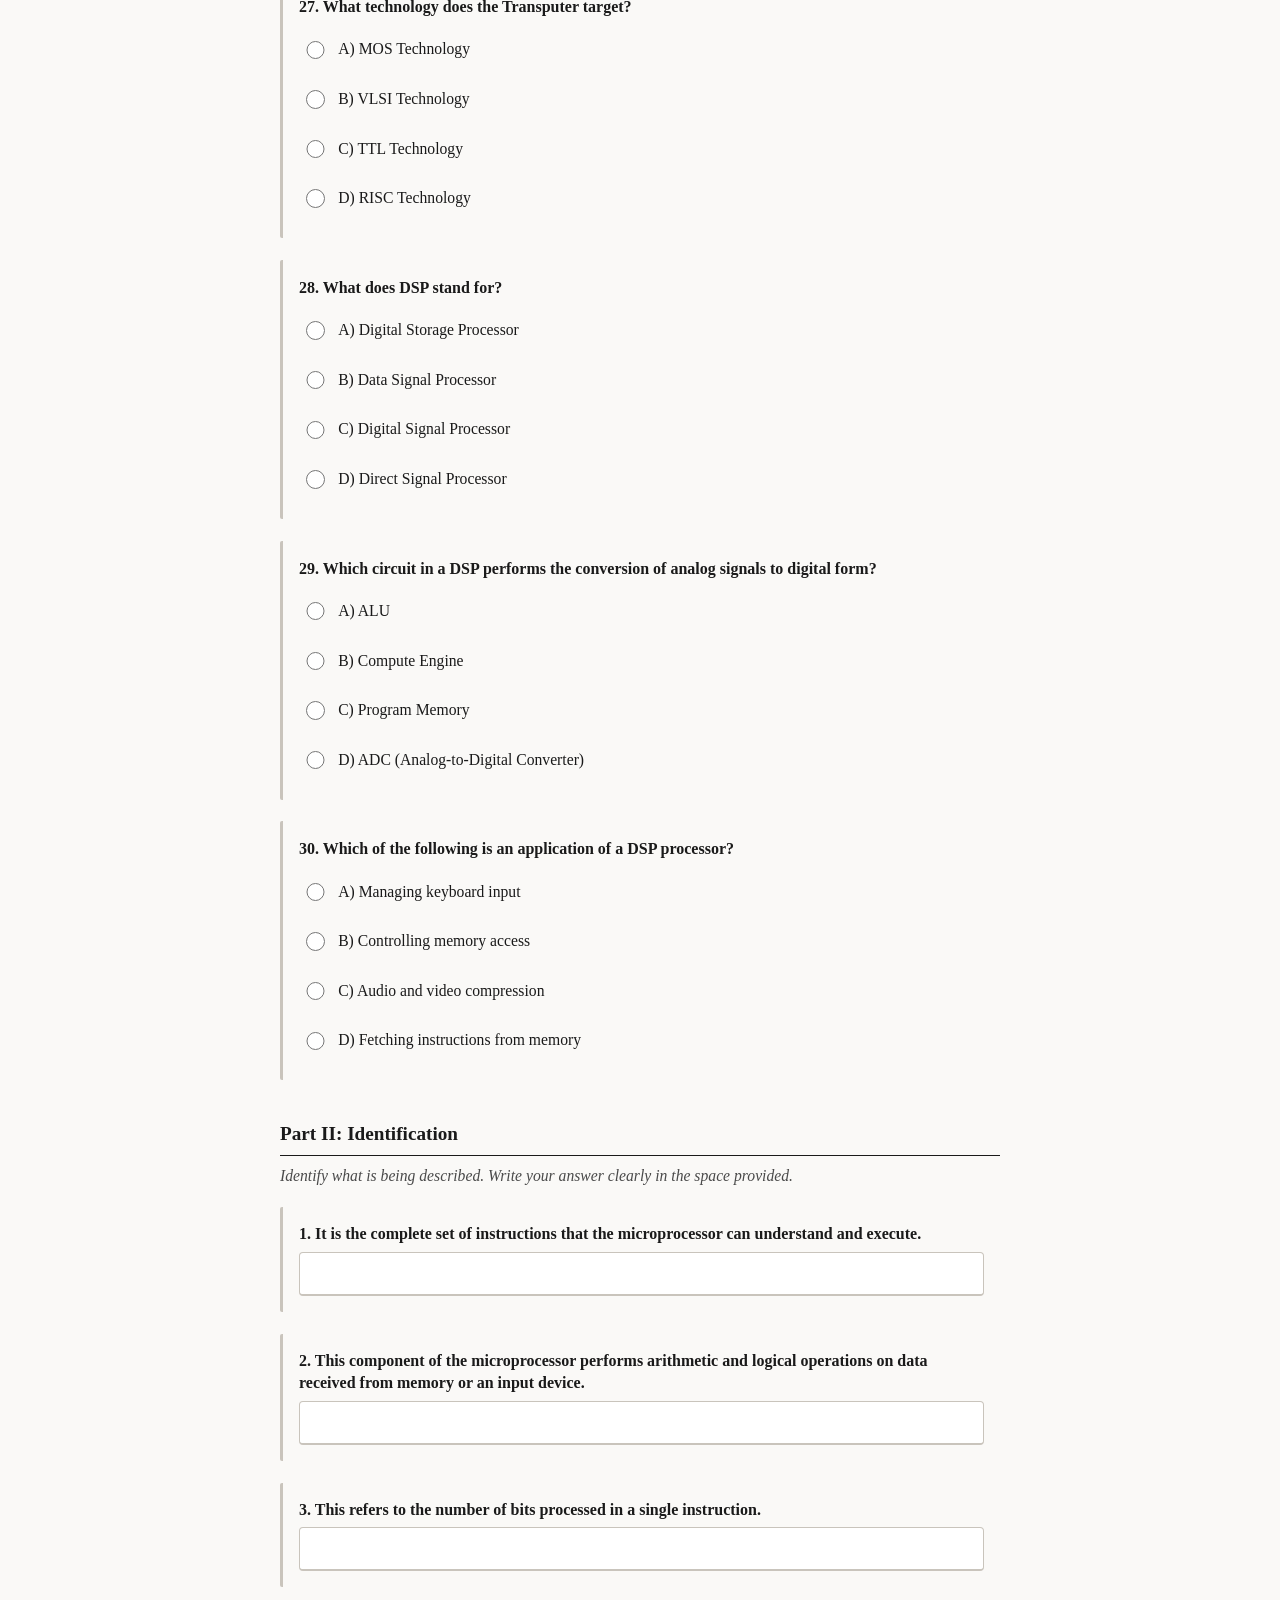
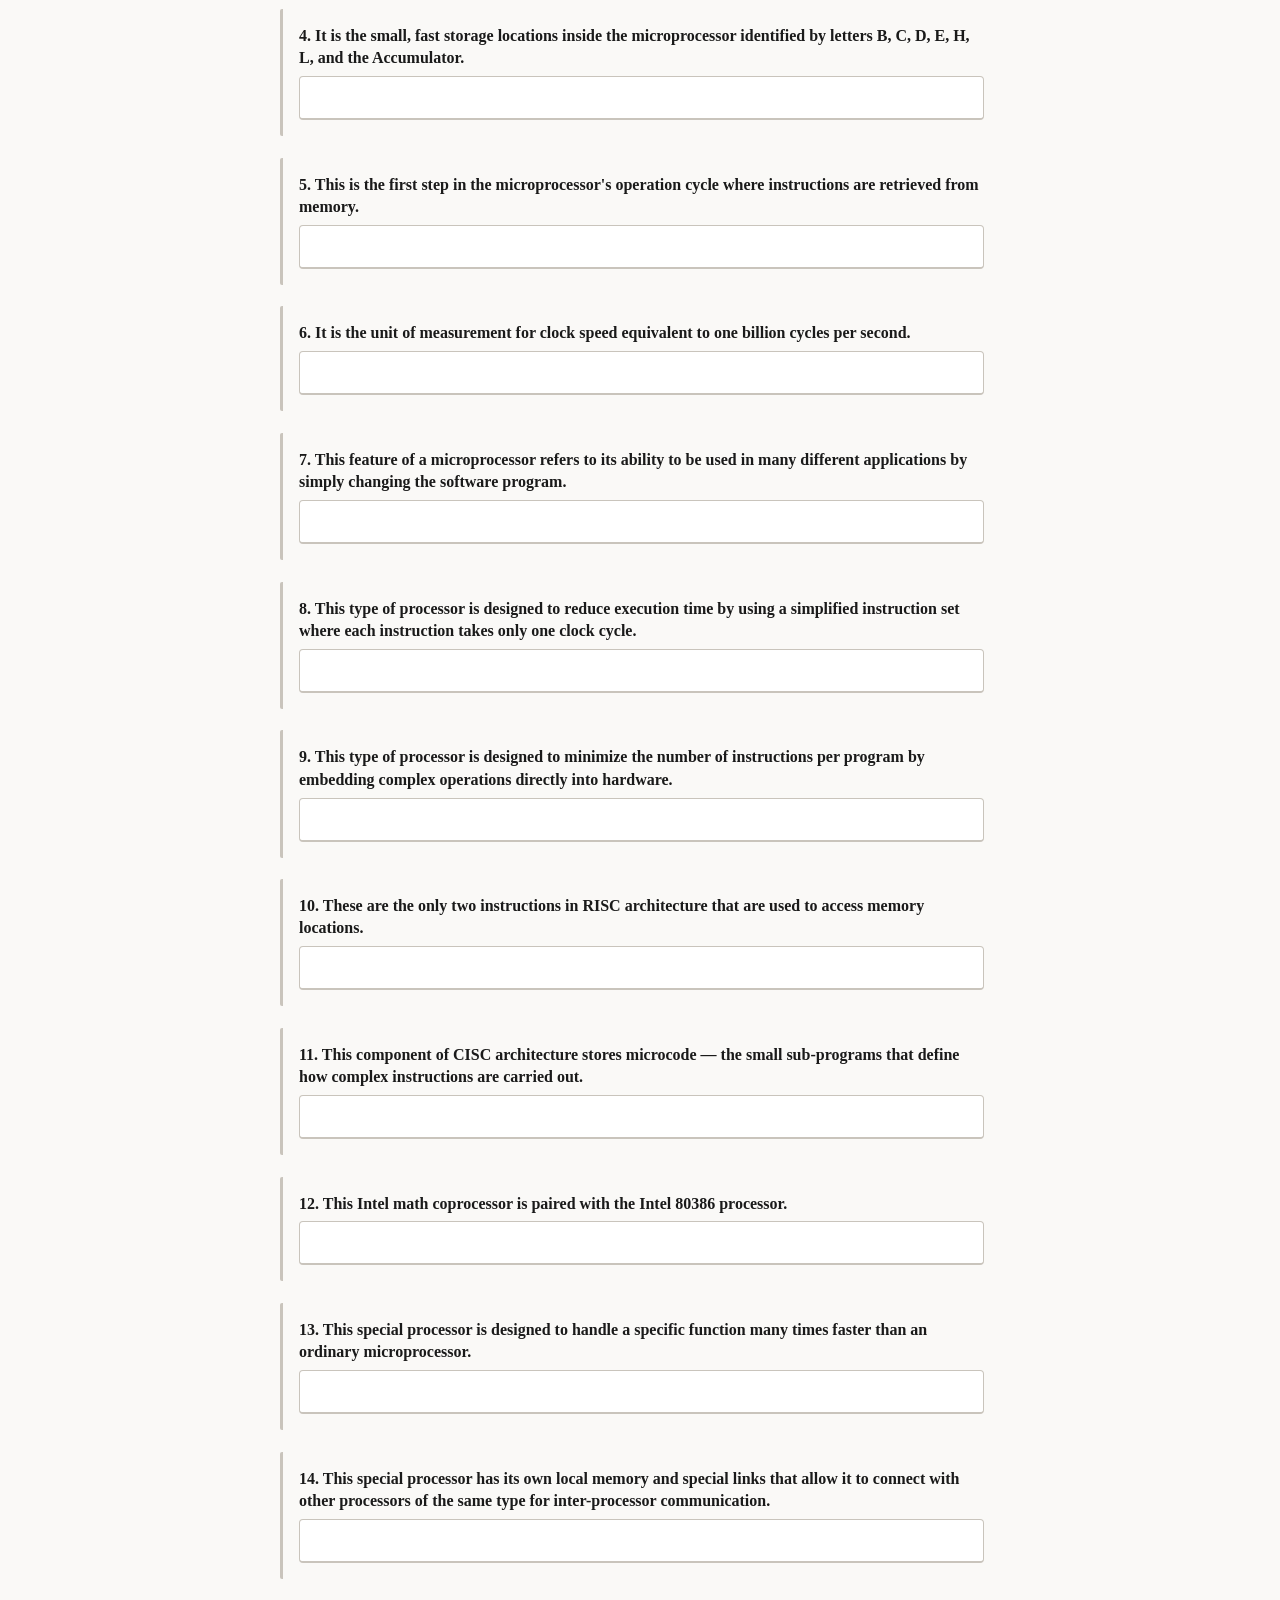
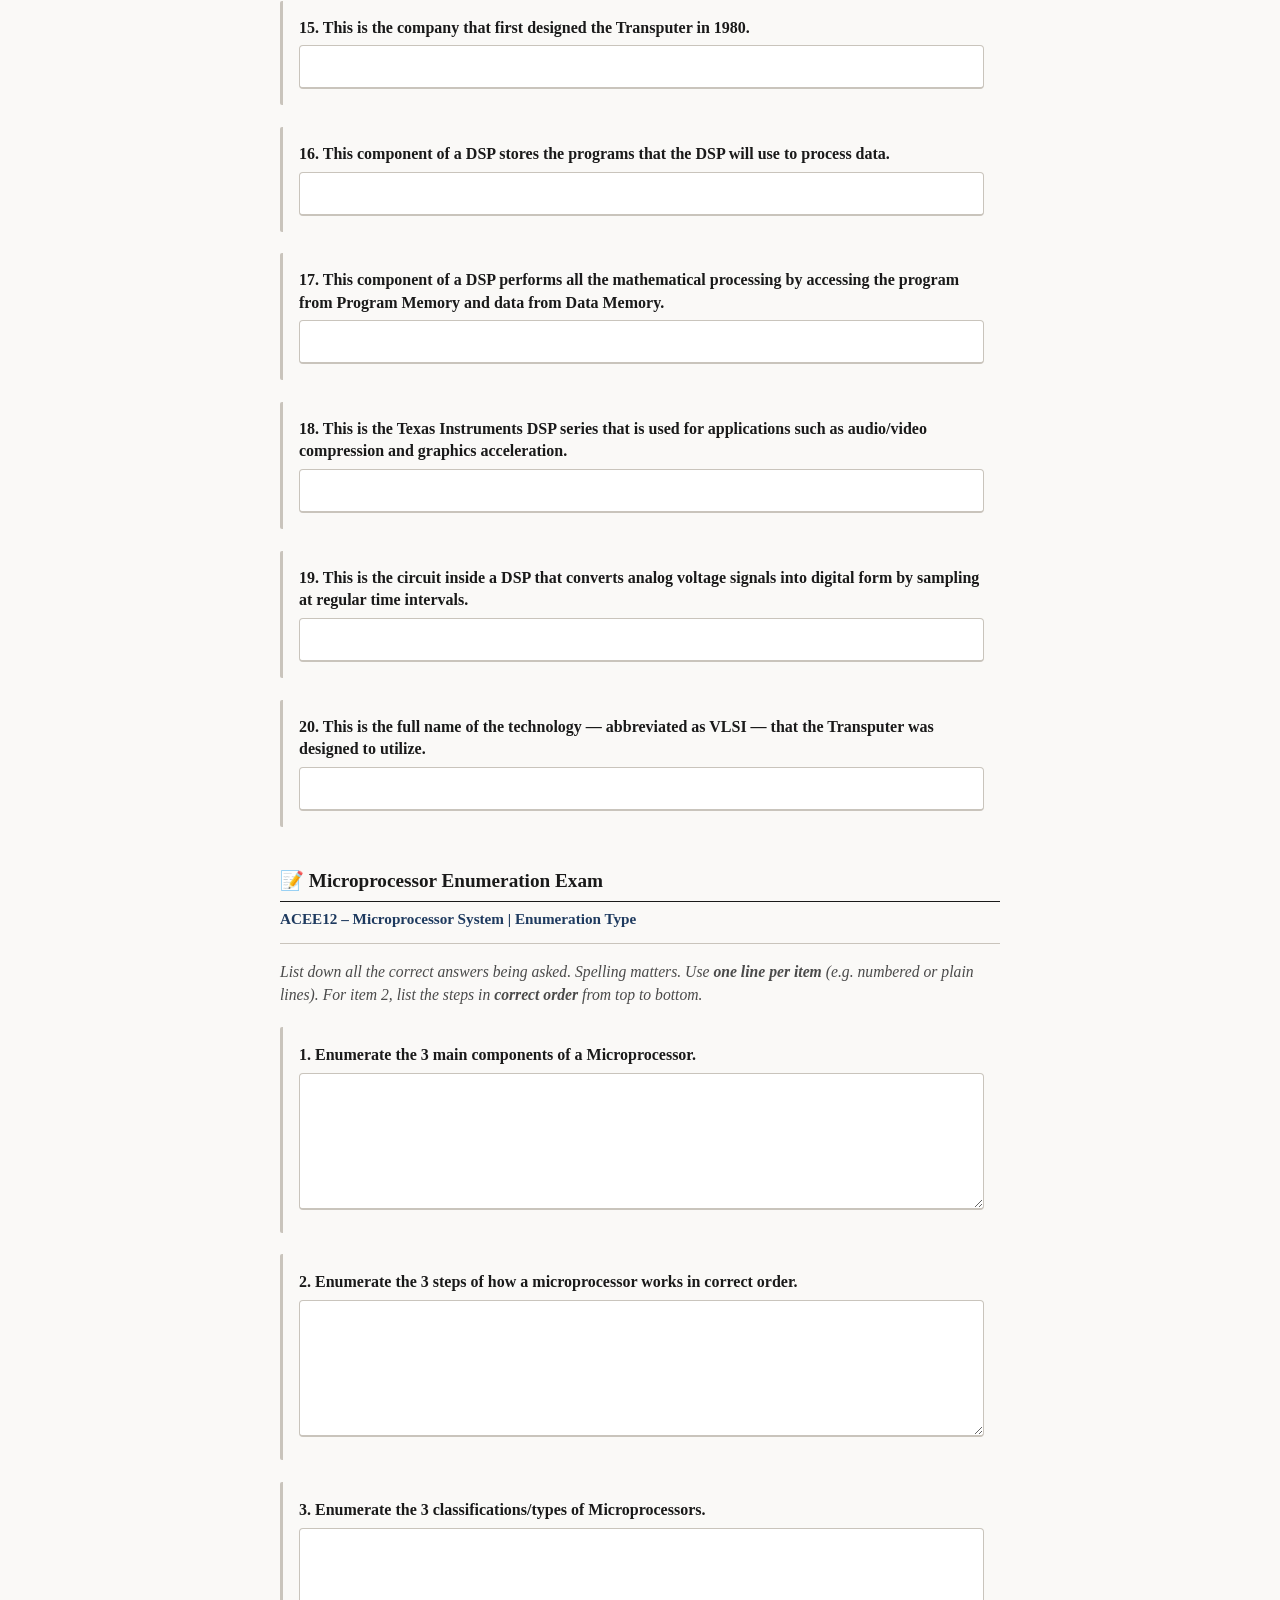
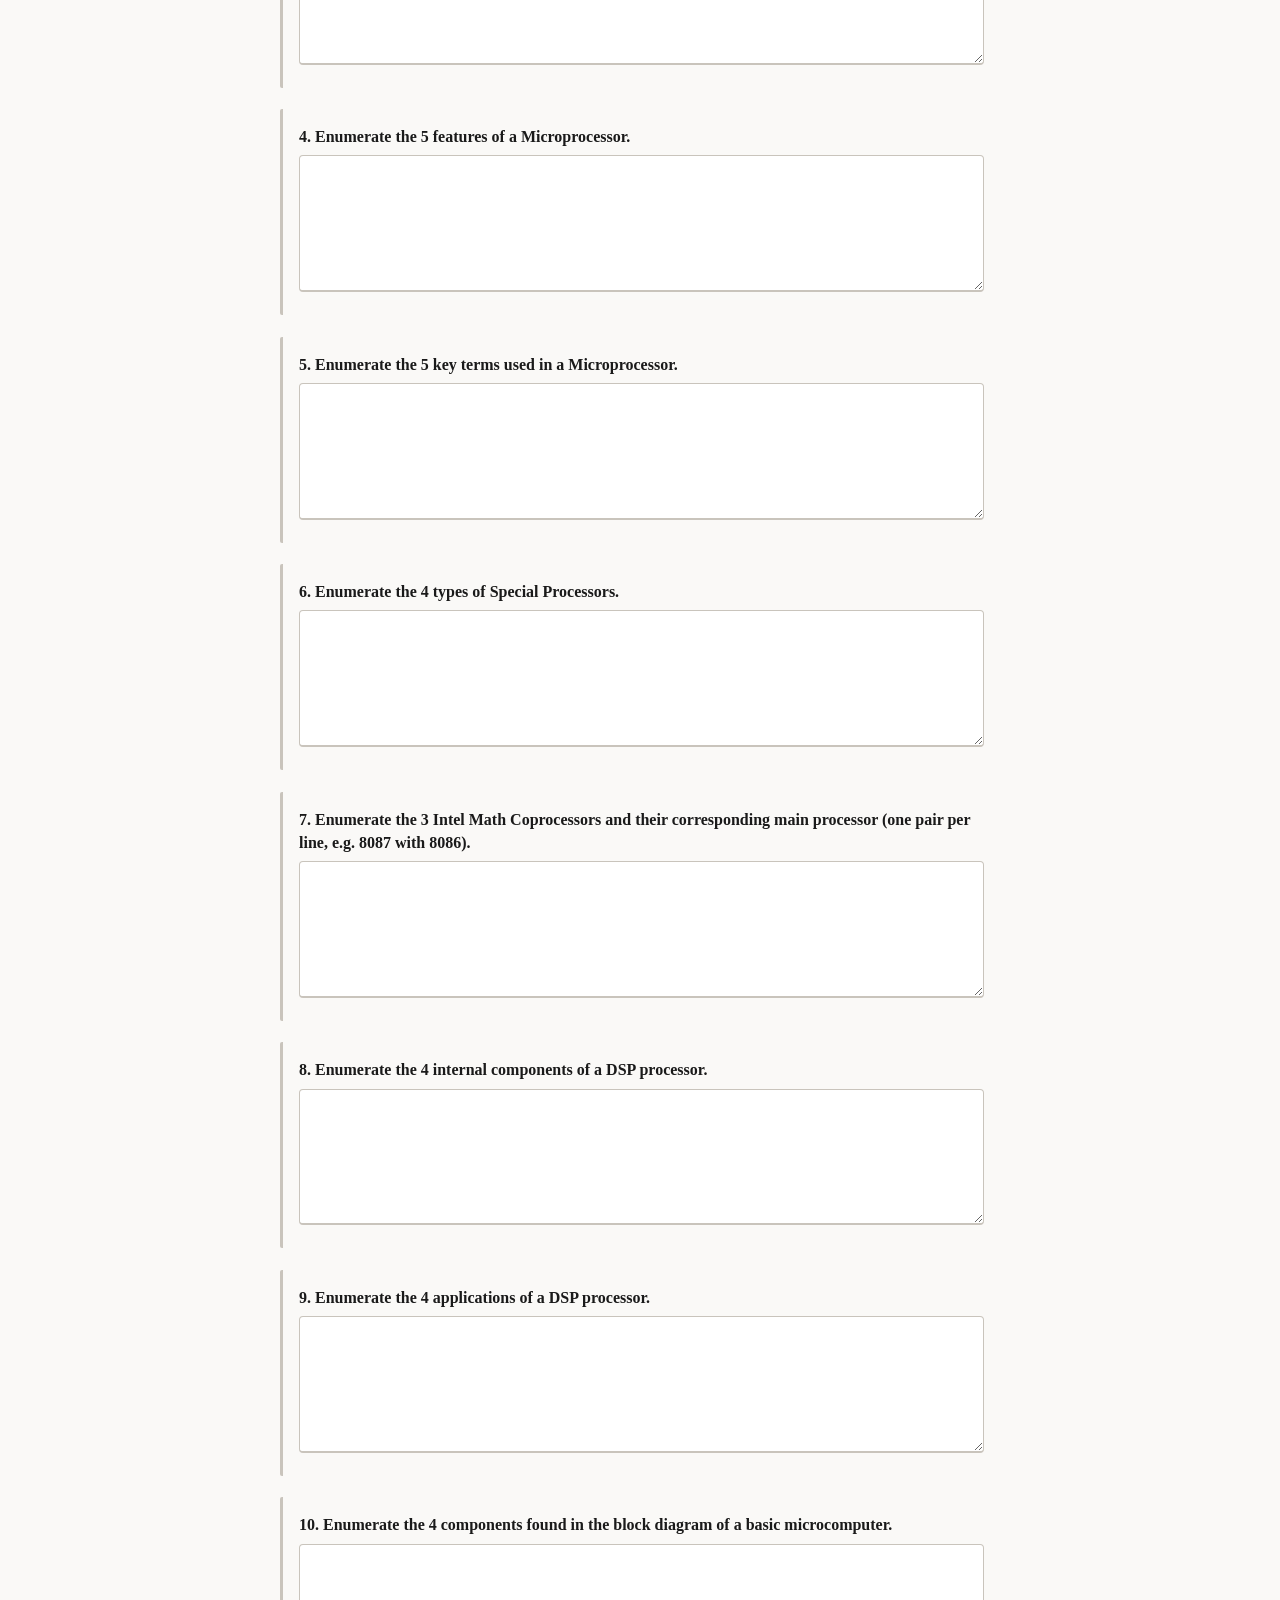
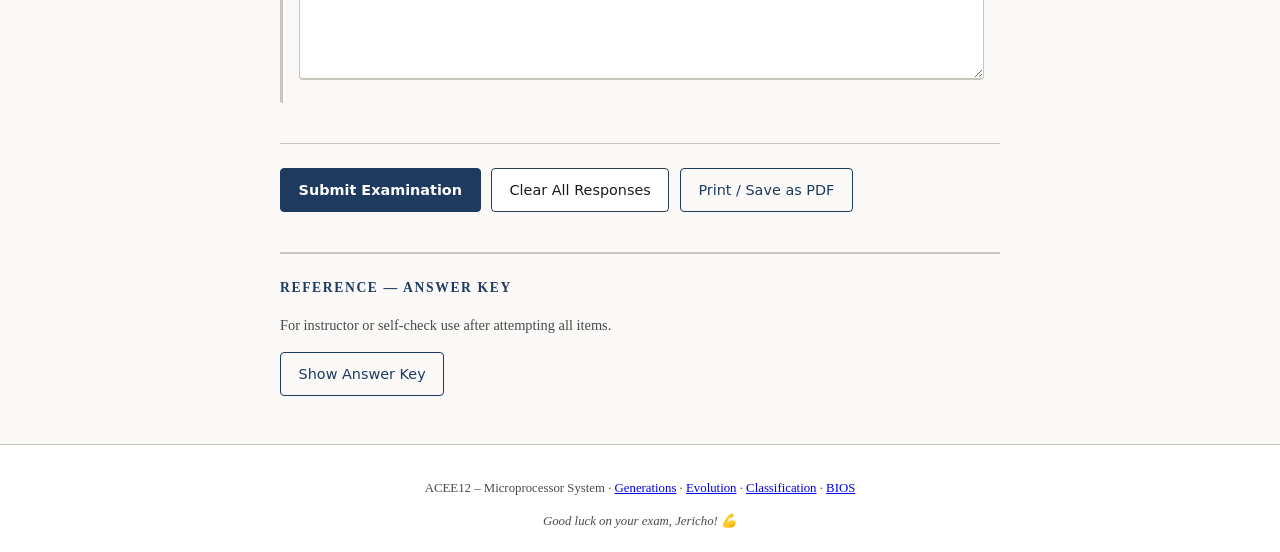
==== commit 8b102721: "Add files via upload" ====
--- a/index.html
+++ b/index.html
@@ -13,7 +13,7 @@
       <p class="course-code">ACEE12 – Microprocessor System</p>
       <p class="subtitle">Based on Engr. Villasanta&rsquo;s Lecture</p>
       <h1 class="exam-title">Midterm Examination</h1>
-      <p class="instructions-lead">Read each item carefully. Select your answers for Part I and supply concise responses for Part II.</p>
+      <p class="instructions-lead">Part I: multiple choice. Part II: identification. Part III: enumeration. Select your answers and list enumeration items clearly (one per line unless noted).</p>
     </div>
   </header>
 
@@ -49,6 +49,14 @@
         <div id="id-container" class="questions identification"></div>
       </section>
 
+      <section class="exam-part enumeration-block" aria-labelledby="enum-intro-heading">
+        <h2 id="enum-intro-heading" class="part-title">📝 Microprocessor Enumeration Exam</h2>
+        <p class="enumeration-subtitle">ACEE12 – Microprocessor System | Enumeration Type</p>
+        <hr class="enum-rule" />
+        <p class="part-direction">List down all the correct answers being asked. Spelling matters. Use <strong>one line per item</strong> (e.g. numbered or plain lines). For item 2, list the steps in <strong>correct order</strong> from top to bottom.</p>
+        <div id="enum-container" class="questions enumeration-inputs"></div>
+      </section>
+
       <div class="actions">
         <button type="submit" class="btn btn-primary">Submit Examination</button>
         <button type="button" class="btn btn-secondary" id="btn-reset">Clear All Responses</button>
@@ -72,6 +80,7 @@
 
   <footer class="exam-footer">
     <p>ACEE12 – Microprocessor System &middot; <a href="generations.html">Generations</a> &middot; <a href="evolution.html">Evolution</a> &middot; <a href="classification.html">Classification</a> &middot; <a href="bios.html">BIOS</a></p>
+    <p class="footer-note">Good luck on your exam, Jericho! 💪</p>
   </footer>
 
   <script src="exam.js"></script>
--- a/styles.css
+++ b/styles.css
@@ -176,7 +176,8 @@
 }
 
 .mc-item,
-.id-item {
+.id-item,
+.enum-item {
   padding: 1rem 1rem 1rem 0;
   border-left: 3px solid var(--rule);
   padding-left: 1rem;
@@ -184,8 +185,34 @@
   transition: box-shadow 0.35s ease, border-left-color 0.35s ease, background-color 0.35s ease;
 }
 
+.enumeration-subtitle {
+  margin: 0.25rem 0 0.75rem;
+  font-size: 0.95rem;
+  font-weight: 600;
+  color: var(--accent);
+}
+
+.enum-rule {
+  border: none;
+  border-top: 1px solid var(--rule);
+  margin: 0.75rem 0 1rem;
+}
+
+.footer-note {
+  margin: 0.75rem 0 0;
+  font-style: italic;
+  color: var(--muted);
+}
+
+.part-title .enum-count {
+  font-size: 0.88em;
+  font-weight: 600;
+  color: var(--muted);
+}
+
 .mc-item.answer-correct,
-.id-item.answer-correct {
+.id-item.answer-correct,
+.enum-item.answer-correct {
   border-left-color: #2e7d32;
   background-color: rgba(46, 125, 50, 0.06);
   box-shadow:
@@ -196,7 +223,8 @@
 }
 
 .mc-item.answer-incorrect,
-.id-item.answer-incorrect {
+.id-item.answer-incorrect,
+.enum-item.answer-incorrect {
   border-left-color: #c62828;
   background-color: rgba(198, 40, 40, 0.06);
   box-shadow:
@@ -309,6 +337,34 @@
   outline-offset: 0;
 }
 
+.enumeration-inputs .enum-item label {
+  display: block;
+  font-weight: 600;
+  margin-bottom: 0.45rem;
+  overflow-wrap: break-word;
+  line-height: 1.45;
+}
+
+.enumeration-inputs .enum-item textarea {
+  width: 100%;
+  max-width: 100%;
+  min-height: 6.5rem;
+  font-family: inherit;
+  font-size: 1rem;
+  padding: 0.55rem 0.65rem;
+  border: 1px solid var(--rule);
+  border-bottom-width: 2px;
+  border-radius: 4px;
+  background: #fff;
+  resize: vertical;
+  line-height: 1.45;
+}
+
+.enumeration-inputs .enum-item textarea:focus {
+  outline: 2px solid var(--accent);
+  outline-offset: 0;
+}
+
 .actions {
   display: flex;
   flex-wrap: wrap;
@@ -486,14 +542,21 @@
   }
 
   .mc-item,
-  .id-item {
+  .id-item,
+  .enum-item {
     padding-left: 0.75rem;
     padding-right: 0;
     margin-inline: 0;
   }
 
+  .enumeration-inputs .enum-item textarea {
+    font-size: 16px;
+    min-height: 7rem;
+  }
+
   .mc-item.answer-correct,
-  .id-item.answer-correct {
+  .id-item.answer-correct,
+  .enum-item.answer-correct {
     animation: none;
     box-shadow:
       0 0 0 1px rgba(46, 125, 50, 0.35),
@@ -501,7 +564,8 @@
   }
 
   .mc-item.answer-incorrect,
-  .id-item.answer-incorrect {
+  .id-item.answer-incorrect,
+  .enum-item.answer-incorrect {
     animation: none;
     box-shadow:
       0 0 0 1px rgba(198, 40, 40, 0.4),
@@ -545,14 +609,17 @@
 
 @media (prefers-reduced-motion: reduce) {
   .mc-item,
-  .id-item {
+  .id-item,
+  .enum-item {
     transition: none;
   }
 
   .mc-item.answer-correct,
   .id-item.answer-correct,
+  .enum-item.answer-correct,
   .mc-item.answer-incorrect,
-  .id-item.answer-incorrect {
+  .id-item.answer-incorrect,
+  .enum-item.answer-incorrect {
     animation: none;
   }
 }
@@ -574,20 +641,24 @@
 
   .mc-item.answer-correct,
   .id-item.answer-correct,
+  .enum-item.answer-correct,
   .mc-item.answer-incorrect,
-  .id-item.answer-incorrect {
+  .id-item.answer-incorrect,
+  .enum-item.answer-incorrect {
     animation: none;
     box-shadow: none;
   }
 
   .mc-item.answer-correct,
-  .id-item.answer-correct {
+  .id-item.answer-correct,
+  .enum-item.answer-correct {
     border-left: 4px solid #2e7d32;
     background: rgba(46, 125, 50, 0.08);
   }
 
   .mc-item.answer-incorrect,
-  .id-item.answer-incorrect {
+  .id-item.answer-incorrect,
+  .enum-item.answer-incorrect {
     border-left: 4px solid #c62828;
     background: rgba(198, 40, 40, 0.08);
   }
